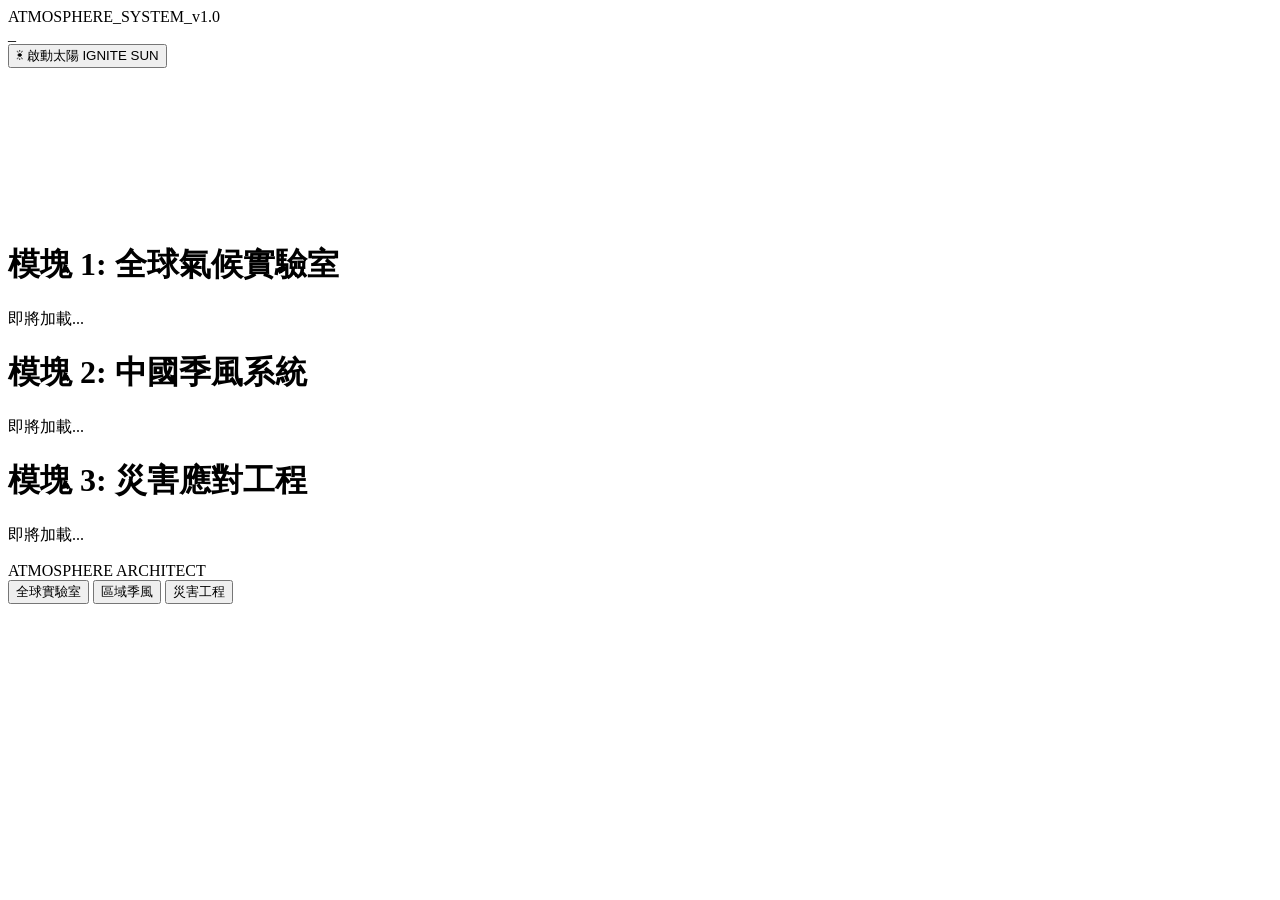
==== index.html @ af03f168 "Add files via upload" ====
<!DOCTYPE html>
<html lang="zh-CN">
<head>
    <meta charset="UTF-8">
    <meta name="viewport" content="width=device-width, initial-scale=1.0">
    <title>Atmosphere Architect | 大氣架構師</title>
    <link rel="stylesheet" href="css/style.css">
    <link rel="stylesheet" href="css/onboarding.css">
</head>
<body>
    <!-- 模塊 0: 引導教程 -->
    <div id="onboarding-screen" class="screen active">
        <div class="onboarding-container">
            <div class="terminal-window">
                <div class="terminal-header">
                    <span class="dot red"></span>
                    <span class="dot yellow"></span>
                    <span class="dot green"></span>
                    <span class="terminal-title">ATMOSPHERE_SYSTEM_v1.0</span>
                </div>
                <div class="terminal-body">
                    <div id="typewriter-text" class="typewriter"></div>
                    <span id="cursor" class="cursor">_</span>
                </div>
            </div>
            
            <button id="ignite-btn" class="ignite-button hidden">
                <span class="btn-icon">☀</span>
                <span class="btn-text">啟動太陽 IGNITE SUN</span>
                <span class="btn-glow"></span>
            </button>
        </div>
        
        <!-- 背景粒子效果 -->
        <canvas id="particle-bg"></canvas>
    </div>

    <!-- 模塊 1: 全球氣候實驗室 (待實現) -->
    <div id="global-lab-screen" class="screen">
        <div class="module-placeholder">
            <h1>模塊 1: 全球氣候實驗室</h1>
            <p>即將加載...</p>
        </div>
    </div>

    <!-- 模塊 2: 中國季風系統 (待實現) -->
    <div id="regional-screen" class="screen">
        <div class="module-placeholder">
            <h1>模塊 2: 中國季風系統</h1>
            <p>即將加載...</p>
        </div>
    </div>

    <!-- 模塊 3: 災害應對工程 (待實現) -->
    <div id="disaster-screen" class="screen">
        <div class="module-placeholder">
            <h1>模塊 3: 災害應對工程</h1>
            <p>即將加載...</p>
        </div>
    </div>

    <!-- 導航欄 (啟動後顯示) -->
    <nav id="main-nav" class="hidden">
        <div class="nav-brand">ATMOSPHERE ARCHITECT</div>
        <div class="nav-links">
            <button class="nav-btn active" data-target="global-lab-screen">全球實驗室</button>
            <button class="nav-btn" data-target="regional-screen">區域季風</button>
            <button class="nav-btn" data-target="disaster-screen">災害工程</button>
        </div>
    </nav>

    <script src="js/state.js"></script>
    <script src="js/onboarding.js"></script>
    <script src="js/main.js"></script>
</body>
</html>
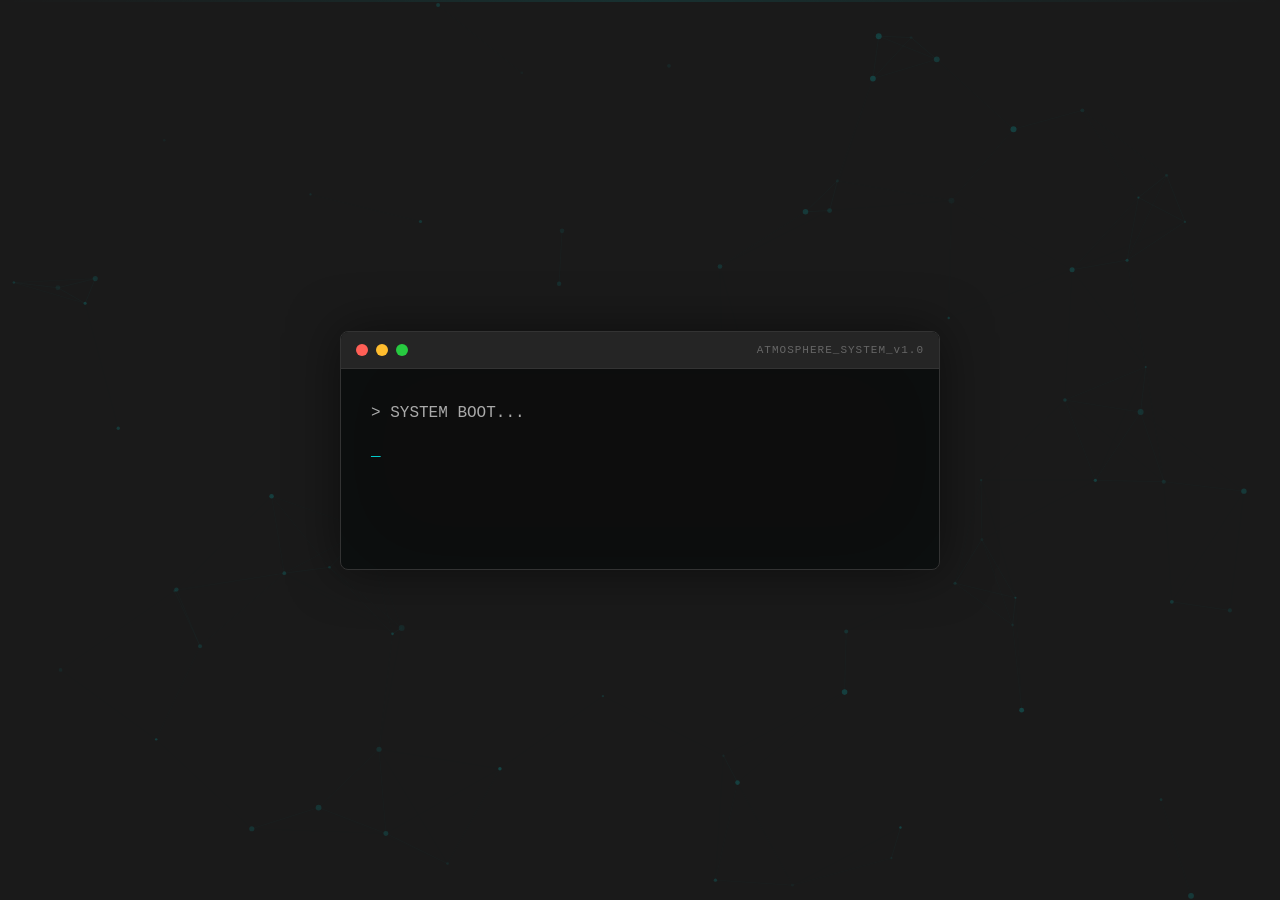
==== commit 5e9097d1: "Update index.html" ====
--- a/index.html
+++ b/index.html
@@ -4,8 +4,8 @@
     <meta charset="UTF-8">
     <meta name="viewport" content="width=device-width, initial-scale=1.0">
     <title>Atmosphere Architect | 大氣架構師</title>
-    <link rel="stylesheet" href="css/style.css">
-    <link rel="stylesheet" href="css/onboarding.css">
+    <link rel="stylesheet" href="Weather/css/style.css">
+    <link rel="stylesheet" href="Weather/css/onboarding.css">
 </head>
 <body>
     <!-- 模塊 0: 引導教程 -->
@@ -69,8 +69,9 @@
         </div>
     </nav>
 
-    <script src="js/state.js"></script>
-    <script src="js/onboarding.js"></script>
-    <script src="js/main.js"></script>
+    <script src="Weather/js/state.js"></script>
+    <script src="Weather/js/onboarding.js"></script>
+    <script src="Weather/js/main.js"></script>
 </body>
 </html>
+
--- a/Weather/css/style.css
+++ b/Weather/css/style.css
@@ -0,0 +1,321 @@
+/* ========================================
+   全局樣式 - Atmosphere Architect
+   ======================================== */
+
+/* CSS 變量 - 主題色 */
+:root {
+    --bg-primary: #1a1a1a;
+    --bg-secondary: #0d0d0d;
+    --bg-tertiary: #252525;
+    
+    --cyan: #00ffff;
+    --cyan-dim: #00999980;
+    --orange: #ff6b35;
+    --orange-dim: #ff6b3580;
+    --yellow: #ffcc00;
+    --yellow-dim: #ffcc0080;
+    --red: #ff3333;
+    --green: #33ff88;
+    
+    --text-primary: #ffffff;
+    --text-secondary: #aaaaaa;
+    --text-dim: #666666;
+    
+    --border-color: #333333;
+    --glow-cyan: 0 0 20px rgba(0, 255, 255, 0.5);
+    --glow-orange: 0 0 20px rgba(255, 107, 53, 0.5);
+    --glow-yellow: 0 0 20px rgba(255, 204, 0, 0.5);
+    
+    --font-mono: 'Courier New', 'Consolas', monospace;
+    --font-sans: 'Segoe UI', 'Arial', sans-serif;
+}
+
+/* Reset */
+* {
+    margin: 0;
+    padding: 0;
+    box-sizing: border-box;
+}
+
+html, body {
+    width: 100%;
+    height: 100%;
+    overflow: hidden;
+    background-color: var(--bg-primary);
+    color: var(--text-primary);
+    font-family: var(--font-sans);
+}
+
+/* 畫面容器 */
+.screen {
+    position: absolute;
+    top: 0;
+    left: 0;
+    width: 100%;
+    height: 100%;
+    display: none;
+    opacity: 0;
+    transition: opacity 0.8s ease;
+}
+
+.screen.active {
+    display: flex;
+    opacity: 1;
+}
+
+/* ========================================
+   導航欄
+   ======================================== */
+#main-nav {
+    position: fixed;
+    top: 0;
+    left: 0;
+    width: 100%;
+    height: 60px;
+    background: linear-gradient(180deg, var(--bg-secondary) 0%, transparent 100%);
+    display: flex;
+    justify-content: space-between;
+    align-items: center;
+    padding: 0 30px;
+    z-index: 1000;
+    border-bottom: 1px solid var(--border-color);
+}
+
+#main-nav.hidden {
+    display: none;
+}
+
+.nav-brand {
+    font-family: var(--font-mono);
+    font-size: 18px;
+    font-weight: bold;
+    color: var(--cyan);
+    letter-spacing: 2px;
+    text-shadow: var(--glow-cyan);
+}
+
+.nav-links {
+    display: flex;
+    gap: 10px;
+}
+
+.nav-btn {
+    background: transparent;
+    border: 1px solid var(--border-color);
+    color: var(--text-secondary);
+    padding: 8px 20px;
+    font-family: var(--font-mono);
+    font-size: 12px;
+    cursor: pointer;
+    transition: all 0.3s ease;
+    text-transform: uppercase;
+    letter-spacing: 1px;
+}
+
+.nav-btn:hover {
+    border-color: var(--cyan);
+    color: var(--cyan);
+}
+
+.nav-btn.active {
+    border-color: var(--cyan);
+    color: var(--cyan);
+    background: rgba(0, 255, 255, 0.1);
+    box-shadow: var(--glow-cyan);
+}
+
+/* ========================================
+   通用組件
+   ======================================== */
+
+/* 工業風滑桿 */
+.slider-container {
+    display: flex;
+    flex-direction: column;
+    gap: 8px;
+    padding: 15px;
+    background: var(--bg-secondary);
+    border: 1px solid var(--border-color);
+    border-radius: 4px;
+}
+
+.slider-label {
+    display: flex;
+    justify-content: space-between;
+    align-items: center;
+    font-family: var(--font-mono);
+    font-size: 12px;
+    color: var(--text-secondary);
+    text-transform: uppercase;
+}
+
+.slider-value {
+    color: var(--cyan);
+    font-weight: bold;
+    min-width: 60px;
+    text-align: right;
+}
+
+input[type="range"] {
+    -webkit-appearance: none;
+    width: 100%;
+    height: 6px;
+    background: var(--bg-tertiary);
+    border-radius: 3px;
+    outline: none;
+    cursor: pointer;
+}
+
+input[type="range"]::-webkit-slider-thumb {
+    -webkit-appearance: none;
+    width: 18px;
+    height: 18px;
+    background: var(--cyan);
+    border-radius: 50%;
+    cursor: pointer;
+    box-shadow: var(--glow-cyan);
+    transition: transform 0.2s ease;
+}
+
+input[type="range"]::-webkit-slider-thumb:hover {
+    transform: scale(1.2);
+}
+
+/* 開關按鈕 */
+.toggle-container {
+    display: flex;
+    align-items: center;
+    gap: 15px;
+    padding: 15px;
+    background: var(--bg-secondary);
+    border: 1px solid var(--border-color);
+    border-radius: 4px;
+}
+
+.toggle-label {
+    font-family: var(--font-mono);
+    font-size: 12px;
+    color: var(--text-secondary);
+    text-transform: uppercase;
+}
+
+.toggle-switch {
+    position: relative;
+    width: 50px;
+    height: 26px;
+    background: var(--bg-tertiary);
+    border-radius: 13px;
+    cursor: pointer;
+    transition: background 0.3s ease;
+}
+
+.toggle-switch.active {
+    background: var(--cyan-dim);
+}
+
+.toggle-switch::after {
+    content: '';
+    position: absolute;
+    top: 3px;
+    left: 3px;
+    width: 20px;
+    height: 20px;
+    background: var(--text-secondary);
+    border-radius: 50%;
+    transition: all 0.3s ease;
+}
+
+.toggle-switch.active::after {
+    left: 27px;
+    background: var(--cyan);
+    box-shadow: var(--glow-cyan);
+}
+
+/* 數據監控窗 */
+.data-panel {
+    background: var(--bg-secondary);
+    border: 1px solid var(--border-color);
+    border-radius: 4px;
+    padding: 20px;
+}
+
+.data-panel-header {
+    font-family: var(--font-mono);
+    font-size: 14px;
+    color: var(--cyan);
+    text-transform: uppercase;
+    letter-spacing: 2px;
+    margin-bottom: 15px;
+    padding-bottom: 10px;
+    border-bottom: 1px solid var(--border-color);
+}
+
+.data-row {
+    display: flex;
+    justify-content: space-between;
+    align-items: center;
+    padding: 8px 0;
+    font-family: var(--font-mono);
+    font-size: 13px;
+}
+
+.data-label {
+    color: var(--text-secondary);
+}
+
+.data-value {
+    color: var(--cyan);
+    font-weight: bold;
+}
+
+.data-value.warning {
+    color: var(--yellow);
+}
+
+.data-value.danger {
+    color: var(--red);
+}
+
+.data-value.success {
+    color: var(--green);
+}
+
+/* 佔位符 */
+.module-placeholder {
+    display: flex;
+    flex-direction: column;
+    align-items: center;
+    justify-content: center;
+    width: 100%;
+    height: 100%;
+    color: var(--text-dim);
+}
+
+.module-placeholder h1 {
+    font-family: var(--font-mono);
+    font-size: 24px;
+    margin-bottom: 10px;
+}
+
+/* ========================================
+   動畫
+   ======================================== */
+@keyframes pulse {
+    0%, 100% { opacity: 1; }
+    50% { opacity: 0.5; }
+}
+
+@keyframes glow {
+    0%, 100% { box-shadow: 0 0 20px rgba(0, 255, 255, 0.3); }
+    50% { box-shadow: 0 0 40px rgba(0, 255, 255, 0.6); }
+}
+
+@keyframes float {
+    0%, 100% { transform: translateY(0); }
+    50% { transform: translateY(-10px); }
+}
+
+@keyframes scan-line {
+    0% { top: -100%; }
+    100% { top: 100%; }
+}
--- a/Weather/css/onboarding.css
+++ b/Weather/css/onboarding.css
@@ -0,0 +1,279 @@
+/* ========================================
+   模塊 0: 引導教程樣式
+   ======================================== */
+
+#onboarding-screen {
+    background: var(--bg-primary);
+    justify-content: center;
+    align-items: center;
+    flex-direction: column;
+    position: relative;
+    overflow: hidden;
+}
+
+/* 背景粒子畫布 */
+#particle-bg {
+    position: absolute;
+    top: 0;
+    left: 0;
+    width: 100%;
+    height: 100%;
+    z-index: 0;
+    opacity: 0.3;
+}
+
+/* 主容器 */
+.onboarding-container {
+    display: flex;
+    flex-direction: column;
+    align-items: center;
+    gap: 40px;
+    z-index: 10;
+}
+
+/* 終端機窗口 */
+.terminal-window {
+    width: 600px;
+    max-width: 90vw;
+    background: var(--bg-secondary);
+    border: 1px solid var(--border-color);
+    border-radius: 8px;
+    overflow: hidden;
+    box-shadow: 
+        0 0 50px rgba(0, 0, 0, 0.5),
+        inset 0 0 100px rgba(0, 255, 255, 0.02);
+}
+
+.terminal-header {
+    display: flex;
+    align-items: center;
+    gap: 8px;
+    padding: 12px 15px;
+    background: var(--bg-tertiary);
+    border-bottom: 1px solid var(--border-color);
+}
+
+.terminal-header .dot {
+    width: 12px;
+    height: 12px;
+    border-radius: 50%;
+}
+
+.terminal-header .dot.red { background: #ff5f56; }
+.terminal-header .dot.yellow { background: #ffbd2e; }
+.terminal-header .dot.green { background: #27ca40; }
+
+.terminal-title {
+    margin-left: auto;
+    font-family: var(--font-mono);
+    font-size: 11px;
+    color: var(--text-dim);
+    letter-spacing: 1px;
+}
+
+.terminal-body {
+    padding: 30px;
+    min-height: 200px;
+    font-family: var(--font-mono);
+    font-size: 16px;
+    line-height: 1.8;
+    color: var(--cyan);
+}
+
+/* 打字機效果 */
+.typewriter {
+    display: inline;
+}
+
+.typewriter .line {
+    display: block;
+    margin-bottom: 10px;
+}
+
+.typewriter .line.complete {
+    color: var(--text-secondary);
+}
+
+.typewriter .line.current {
+    color: var(--cyan);
+}
+
+.typewriter .highlight {
+    color: var(--orange);
+    font-weight: bold;
+}
+
+.typewriter .warning {
+    color: var(--yellow);
+}
+
+.typewriter .success {
+    color: var(--green);
+}
+
+/* 閃爍光標 */
+.cursor {
+    display: inline-block;
+    color: var(--cyan);
+    animation: blink 1s infinite;
+}
+
+@keyframes blink {
+    0%, 50% { opacity: 1; }
+    51%, 100% { opacity: 0; }
+}
+
+/* 啟動按鈕 */
+.ignite-button {
+    position: relative;
+    display: flex;
+    align-items: center;
+    justify-content: center;
+    gap: 15px;
+    padding: 20px 50px;
+    background: transparent;
+    border: 2px solid var(--orange);
+    border-radius: 4px;
+    color: var(--orange);
+    font-family: var(--font-mono);
+    font-size: 18px;
+    font-weight: bold;
+    letter-spacing: 3px;
+    text-transform: uppercase;
+    cursor: pointer;
+    overflow: hidden;
+    transition: all 0.3s ease;
+    opacity: 0;
+    transform: translateY(20px);
+}
+
+.ignite-button.visible {
+    opacity: 1;
+    transform: translateY(0);
+    animation: pulse-border 2s infinite;
+}
+
+.ignite-button.hidden {
+    display: none;
+}
+
+.ignite-button:hover {
+    background: rgba(255, 107, 53, 0.1);
+    box-shadow: var(--glow-orange);
+    transform: scale(1.05);
+}
+
+.ignite-button:active {
+    transform: scale(0.98);
+}
+
+.btn-icon {
+    font-size: 28px;
+    animation: pulse 2s infinite;
+}
+
+.btn-glow {
+    position: absolute;
+    top: 0;
+    left: -100%;
+    width: 100%;
+    height: 100%;
+    background: linear-gradient(
+        90deg,
+        transparent,
+        rgba(255, 107, 53, 0.3),
+        transparent
+    );
+    animation: sweep 3s infinite;
+}
+
+@keyframes pulse-border {
+    0%, 100% { 
+        border-color: var(--orange);
+        box-shadow: 0 0 10px rgba(255, 107, 53, 0.3);
+    }
+    50% { 
+        border-color: var(--yellow);
+        box-shadow: 0 0 30px rgba(255, 204, 0, 0.5);
+    }
+}
+
+@keyframes sweep {
+    0% { left: -100%; }
+    100% { left: 100%; }
+}
+
+/* 啟動動畫 */
+.ignite-animation {
+    position: fixed;
+    top: 0;
+    left: 0;
+    width: 100%;
+    height: 100%;
+    background: var(--bg-primary);
+    z-index: 9999;
+    display: flex;
+    justify-content: center;
+    align-items: center;
+    pointer-events: none;
+}
+
+.sun-burst {
+    width: 10px;
+    height: 10px;
+    background: var(--orange);
+    border-radius: 50%;
+    animation: sun-expand 2s ease-out forwards;
+}
+
+@keyframes sun-expand {
+    0% {
+        width: 10px;
+        height: 10px;
+        opacity: 1;
+        box-shadow: 0 0 50px var(--orange);
+    }
+    50% {
+        width: 100px;
+        height: 100px;
+        opacity: 1;
+        box-shadow: 0 0 200px var(--yellow);
+    }
+    100% {
+        width: 3000px;
+        height: 3000px;
+        opacity: 0;
+        box-shadow: 0 0 500px var(--yellow);
+    }
+}
+
+/* 掃描線效果 */
+.terminal-body::before {
+    content: '';
+    position: absolute;
+    top: 0;
+    left: 0;
+    width: 100%;
+    height: 2px;
+    background: linear-gradient(90deg, transparent, var(--cyan), transparent);
+    opacity: 0.1;
+    animation: scan-line 4s linear infinite;
+}
+
+/* 進度條 */
+.progress-bar {
+    width: 100%;
+    height: 4px;
+    background: var(--bg-tertiary);
+    border-radius: 2px;
+    margin-top: 20px;
+    overflow: hidden;
+}
+
+.progress-fill {
+    height: 100%;
+    background: linear-gradient(90deg, var(--cyan), var(--green));
+    width: 0%;
+    transition: width 0.3s ease;
+    box-shadow: 0 0 10px var(--cyan);
+}
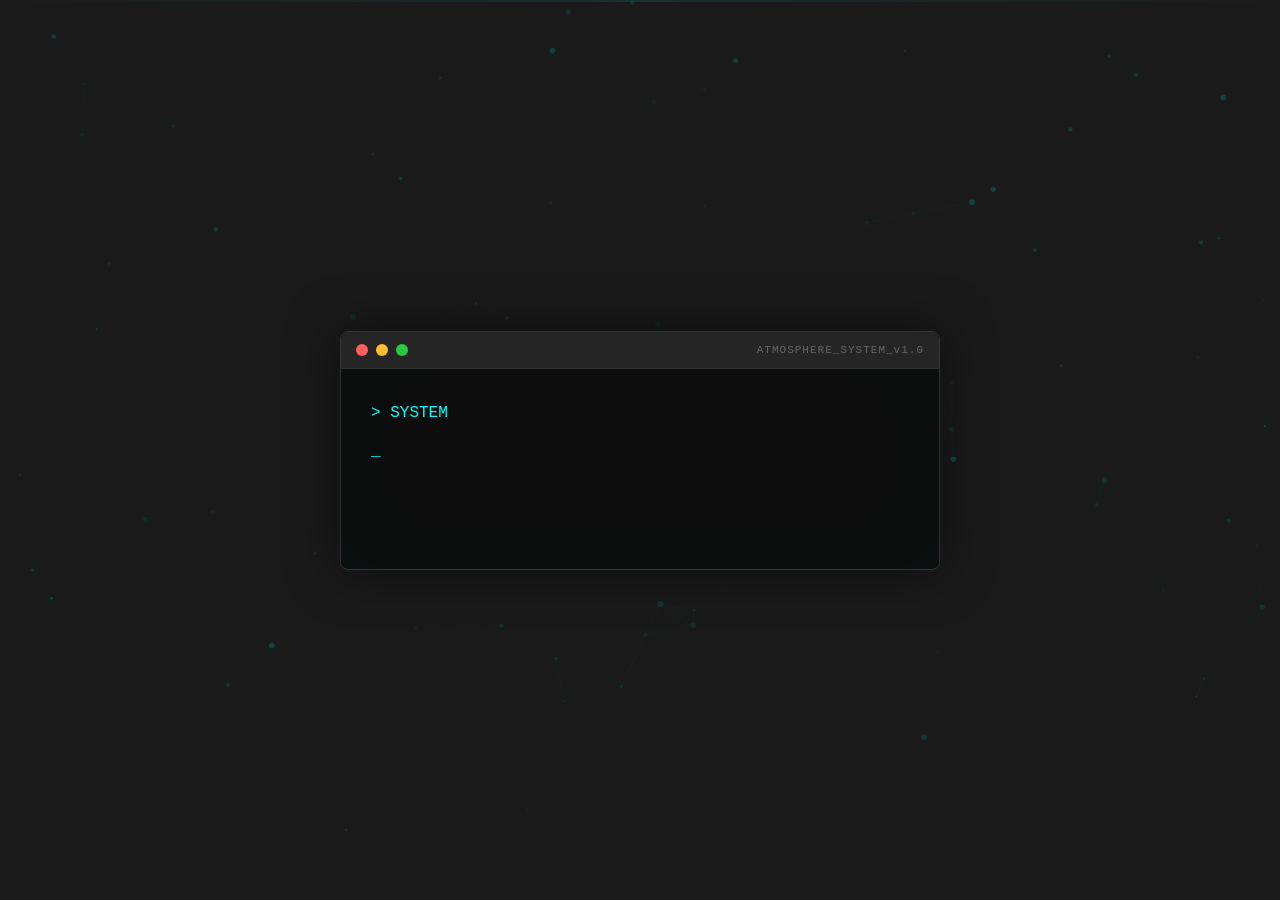
==== commit 9b06ea62: "Move all files from Weather/ to root and update paths Co-authored-by: gyxcc <135604027+gyxcc@users.n" ====
--- a/index.html
+++ b/index.html
@@ -4,8 +4,11 @@
     <meta charset="UTF-8">
     <meta name="viewport" content="width=device-width, initial-scale=1.0">
     <title>Atmosphere Architect | 大氣架構師</title>
-    <link rel="stylesheet" href="Weather/css/style.css">
-    <link rel="stylesheet" href="Weather/css/onboarding.css">
+    <link rel="stylesheet" href="css/style.css">
+    <link rel="stylesheet" href="css/onboarding.css">
+    <link rel="stylesheet" href="css/global-lab.css">
+    <link rel="stylesheet" href="css/regional.css">
+    <link rel="stylesheet" href="css/disaster.css">
 </head>
 <body>
     <!-- 模塊 0: 引導教程 -->
@@ -35,27 +38,485 @@
         <canvas id="particle-bg"></canvas>
     </div>
 
-    <!-- 模塊 1: 全球氣候實驗室 (待實現) -->
+    <!-- 模塊 1: 全球氣候實驗室 -->
     <div id="global-lab-screen" class="screen">
-        <div class="module-placeholder">
-            <h1>模塊 1: 全球氣候實驗室</h1>
-            <p>即將加載...</p>
+        <!-- 左側: 地球可視化 -->
+        <div class="globe-container">
+            <canvas id="globe-canvas"></canvas>
+            
+            <!-- 圖例 -->
+            <div class="globe-legend">
+                <div class="legend-title">圖例 Legend</div>
+                <div class="legend-item">
+                    <span class="legend-color equator"></span>
+                    <span>赤道 Equator</span>
+                </div>
+                <div class="legend-item">
+                    <span class="legend-color tropic"></span>
+                    <span>回歸線 Tropics</span>
+                </div>
+                <div class="legend-item">
+                    <span class="legend-color arctic"></span>
+                    <span>極圈 Polar Circles</span>
+                </div>
+                <div class="legend-item">
+                    <span class="legend-color wind-warm"></span>
+                    <span>暖氣流 Warm Air</span>
+                </div>
+                <div class="legend-item">
+                    <span class="legend-color wind-cold"></span>
+                    <span>冷氣流 Cold Air</span>
+                </div>
+            </div>
+        </div>
+        
+        <!-- 右側: 控制面板 -->
+        <div class="control-panel">
+            <div class="panel-header">全球氣候控制台</div>
+            
+            <!-- 能量輸入控制 -->
+            <div class="panel-section">
+                <div class="section-title">能量輸入 Energy Input</div>
+                
+                <div class="slider-container solar">
+                    <div class="slider-label">
+                        <span>☀ 太陽輻射強度</span>
+                        <span class="slider-value" id="solar-value">100%</span>
+                    </div>
+                    <input type="range" id="solar-radiation" min="0" max="150" value="100" step="5">
+                </div>
+                
+                <div class="slider-container rotation">
+                    <div class="slider-label">
+                        <span>🌐 地球自轉速度</span>
+                        <span class="slider-value" id="rotation-value">50</span>
+                    </div>
+                    <input type="range" id="rotation-speed" min="0" max="100" value="50" step="5">
+                </div>
+            </div>
+            
+            <!-- 實時數據 -->
+            <div class="panel-section">
+                <div class="section-title">實時監測 Real-time Data</div>
+                
+                <div class="data-card">
+                    <div class="data-card-header">
+                        <span class="data-card-title">全球平均氣溫</span>
+                    </div>
+                    <div>
+                        <span class="data-card-value" id="global-temp-value">15.0</span>
+                        <span class="data-card-unit">°C</span>
+                    </div>
+                    <div class="data-card-bar">
+                        <div class="data-card-bar-fill heat" id="temp-bar-fill" style="width: 50%"></div>
+                    </div>
+                </div>
+                
+                <div class="data-card">
+                    <div class="data-card-header">
+                        <span class="data-card-title">大氣環流穩定度</span>
+                    </div>
+                    <div>
+                        <span class="data-card-value" id="stability-value">50</span>
+                        <span class="data-card-unit">%</span>
+                    </div>
+                    <div class="data-card-bar">
+                        <div class="data-card-bar-fill" id="stability-bar-fill" style="width: 50%"></div>
+                    </div>
+                </div>
+            </div>
+            
+            <!-- 氣壓分佈 -->
+            <div class="panel-section">
+                <div class="section-title">氣壓分佈 Pressure Zones</div>
+                <div class="pressure-indicators">
+                    <div class="pressure-zone">
+                        <div class="pressure-zone-label">極地</div>
+                        <div class="pressure-zone-value high" id="polar-pressure">高</div>
+                        <div class="pressure-arrow down">↓</div>
+                    </div>
+                    <div class="pressure-zone">
+                        <div class="pressure-zone-label">赤道</div>
+                        <div class="pressure-zone-value low" id="equator-pressure">低</div>
+                        <div class="pressure-arrow up">↑</div>
+                    </div>
+                </div>
+            </div>
+            
+            <!-- 環流狀態 -->
+            <div class="panel-section">
+                <div class="section-title">三圈環流狀態</div>
+                <div class="circulation-display">
+                    <div class="circulation-cell" id="hadley-cell">
+                        <span class="circulation-cell-name">哈德里環流 (0°-30°)</span>
+                        <span class="circulation-cell-status off">INACTIVE</span>
+                    </div>
+                    <div class="circulation-cell" id="ferrel-cell">
+                        <span class="circulation-cell-name">費雷爾環流 (30°-60°)</span>
+                        <span class="circulation-cell-status off">INACTIVE</span>
+                    </div>
+                    <div class="circulation-cell" id="polar-cell">
+                        <span class="circulation-cell-name">極地環流 (60°-90°)</span>
+                        <span class="circulation-cell-status off">INACTIVE</span>
+                    </div>
+                </div>
+            </div>
+            
+            <!-- 科學說明 -->
+            <div class="info-panel">
+                <div class="info-panel-title">科學原理</div>
+                <div class="info-panel-text">
+                    <strong>太陽輻射</strong>加熱赤道，形成<strong>低氣壓</strong>（空氣上升）；
+                    極地冷卻形成<strong>高氣壓</strong>（空氣下沉）。
+                    氣壓差驅動風從高壓吹向低壓。
+                    <br><br>
+                    <strong>地球自轉</strong>產生科氏力，使風向發生偏轉，
+                    形成東北信風、西風帶等穩定環流。
+                </div>
+            </div>
         </div>
     </div>
 
-    <!-- 模塊 2: 中國季風系統 (待實現) -->
+    <!-- 模塊 2: 中國季風系統 -->
     <div id="regional-screen" class="screen">
-        <div class="module-placeholder">
-            <h1>模塊 2: 中國季風系統</h1>
-            <p>即將加載...</p>
+        <!-- 左側: 地圖可視化 -->
+        <div class="map-container">
+            <canvas id="regional-canvas"></canvas>
+            
+            <!-- 月份顯示 -->
+            <div class="month-display">
+                <div class="month-label">當前月份</div>
+                <div class="month-value" id="month-value">1月</div>
+                <div class="season-tag winter" id="season-tag">冬季 Winter</div>
+            </div>
+            
+            <!-- 風向指示器 -->
+            <div class="wind-direction-display">
+                <div class="wind-indicator-title">風向</div>
+                <div class="wind-compass">
+                    <div class="compass-labels">
+                        <span class="n">N</span>
+                        <span class="s">S</span>
+                        <span class="e">E</span>
+                        <span class="w">W</span>
+                    </div>
+                    <div class="wind-arrow nw dry" id="wind-arrow"></div>
+                </div>
+                <div class="wind-type monsoon-winter" id="wind-type">西北季風 (乾燥)</div>
+            </div>
+            
+            <!-- 懸浮提示 -->
+            <div class="hover-tooltip" id="map-tooltip"></div>
+            
+            <!-- 地圖圖例 -->
+            <div class="map-legend">
+                <div class="map-legend-title">圖例 Legend</div>
+                <div class="map-legend-item">
+                    <span class="legend-box ocean"></span>
+                    <span>太平洋 Pacific Ocean</span>
+                </div>
+                <div class="map-legend-item">
+                    <span class="legend-box land"></span>
+                    <span>歐亞大陸 Eurasia</span>
+                </div>
+                <div class="map-legend-item">
+                    <span class="legend-box plateau"></span>
+                    <span>青藏高原 Tibetan Plateau</span>
+                </div>
+            </div>
+        </div>
+        
+        <!-- 右側: 控制面板 -->
+        <div class="regional-control-panel">
+            <div class="panel-header">區域季風控制台</div>
+            
+            <!-- 月份選擇 -->
+            <div class="panel-section">
+                <div class="section-title">時間控制 Time Control</div>
+                <div class="month-slider-container">
+                    <div class="slider-label">
+                        <span>📅 選擇月份</span>
+                        <span class="slider-value" id="month-slider-value">1月</span>
+                    </div>
+                    <input type="range" id="month-slider" min="1" max="12" value="1" step="1">
+                    <div class="month-slider-track">
+                        <span class="month-tick active">1</span>
+                        <span class="month-tick">2</span>
+                        <span class="month-tick">3</span>
+                        <span class="month-tick">4</span>
+                        <span class="month-tick">5</span>
+                        <span class="month-tick">6</span>
+                        <span class="month-tick">7</span>
+                        <span class="month-tick">8</span>
+                        <span class="month-tick">9</span>
+                        <span class="month-tick">10</span>
+                        <span class="month-tick">11</span>
+                        <span class="month-tick">12</span>
+                    </div>
+                </div>
+            </div>
+            
+            <!-- 溫度對比 -->
+            <div class="panel-section">
+                <div class="section-title">溫度對比 Temperature</div>
+                <div class="temp-comparison">
+                    <div class="temp-card land">
+                        <div class="temp-card-label">🏔 陸地</div>
+                        <div>
+                            <span class="temp-card-value cold" id="land-temp-value">-10.0</span>
+                            <span class="temp-card-unit">°C</span>
+                        </div>
+                    </div>
+                    <div class="temp-card sea">
+                        <div class="temp-card-label">🌊 海洋</div>
+                        <div>
+                            <span class="temp-card-value cool" id="sea-temp-value">15.0</span>
+                            <span class="temp-card-unit">°C</span>
+                        </div>
+                    </div>
+                </div>
+            </div>
+            
+            <!-- 氣壓對比 -->
+            <div class="panel-section">
+                <div class="section-title">氣壓分佈 Pressure</div>
+                <div class="pressure-comparison">
+                    <div class="pressure-indicator">
+                        <div class="pressure-indicator-label">陸地</div>
+                        <div class="pressure-indicator-value high" id="land-pressure">高壓</div>
+                    </div>
+                    <div class="pressure-arrow-flow" id="pressure-arrow">→</div>
+                    <div class="pressure-indicator">
+                        <div class="pressure-indicator-label">海洋</div>
+                        <div class="pressure-indicator-value low" id="sea-pressure">低壓</div>
+                    </div>
+                </div>
+            </div>
+            
+            <!-- 青藏高原開關 -->
+            <div class="panel-section">
+                <div class="section-title">地形因素 Terrain</div>
+                <div class="plateau-toggle-container">
+                    <div class="plateau-toggle-header">
+                        <span class="plateau-toggle-label">🏔 青藏高原</span>
+                        <div class="toggle-switch active" id="plateau-toggle"></div>
+                    </div>
+                    <div class="plateau-effect active" id="plateau-effect">
+                        青藏高原阻擋西南季風，使其抬升並在迎風坡產生降水。長江流域雨量增加。
+                    </div>
+                </div>
+            </div>
+            
+            <!-- 濕度顯示 -->
+            <div class="panel-section">
+                <div class="section-title">空氣濕度 Humidity</div>
+                <div class="humidity-display">
+                    <div class="slider-label">
+                        <span>💧 相對濕度</span>
+                        <span class="slider-value" id="humidity-value">30%</span>
+                    </div>
+                    <div class="humidity-bar">
+                        <div class="humidity-fill" id="humidity-fill" style="width: 30%"></div>
+                    </div>
+                    <div class="humidity-labels">
+                        <span>乾燥</span>
+                        <span>濕潤</span>
+                    </div>
+                </div>
+            </div>
+            
+            <!-- 科學說明 -->
+            <div class="info-panel">
+                <div class="info-panel-title">季風原理</div>
+                <div class="info-panel-text">
+                    <strong>海陸熱力差異</strong>：陸地比熱容小，升溫快降溫也快；海洋比熱容大，溫度穩定。
+                    <br><br>
+                    <strong>冬季</strong>：陸地冷→高壓，風從陸地吹向海洋（西北風，乾燥）
+                    <br>
+                    <strong>夏季</strong>：陸地熱→低壓，風從海洋吹向陸地（東南風，濕潤）
+                </div>
+            </div>
         </div>
     </div>
 
-    <!-- 模塊 3: 災害應對工程 (待實現) -->
+    <!-- 模塊 3: 災害應對工程 -->
     <div id="disaster-screen" class="screen">
-        <div class="module-placeholder">
-            <h1>模塊 3: 災害應對工程</h1>
-            <p>即將加載...</p>
+        <!-- 左側: 地圖和工具 -->
+        <div class="disaster-map-container">
+            <!-- 警報橫幅 -->
+            <div class="alert-banner" id="alert-banner">
+                <span class="alert-icon">⚠️</span>
+                <div class="alert-text">
+                    <div class="alert-title">乾旱預警</div>
+                    <div class="alert-desc">土壤濕度嚴重不足，農作物面臨枯死風險</div>
+                </div>
+                <div class="alert-value" id="alert-moisture-value">20%</div>
+            </div>
+            
+            <!-- 地圖 Canvas -->
+            <canvas id="disaster-canvas"></canvas>
+            
+            <!-- 工具箱 -->
+            <div class="toolbox">
+                <div class="tool-item" draggable="true" data-tool="water-transfer">
+                    <span class="tool-icon">🚰</span>
+                    <span class="tool-name">南水北調</span>
+                    <span class="tool-cost">$40M</span>
+                </div>
+                <div class="tool-item" draggable="true" data-tool="groundwater">
+                    <span class="tool-icon">🕳️</span>
+                    <span class="tool-name">地下水井</span>
+                    <span class="tool-cost">$10M</span>
+                </div>
+                <div class="tool-item" draggable="true" data-tool="cloud-seeding">
+                    <span class="tool-icon">🚀</span>
+                    <span class="tool-name">人工增雨</span>
+                    <span class="tool-cost">$5M</span>
+                </div>
+                <div class="tool-item" draggable="true" data-tool="drought-crops">
+                    <span class="tool-icon">🌾</span>
+                    <span class="tool-name">抗旱作物</span>
+                    <span class="tool-cost">$20M</span>
+                </div>
+                <div class="tool-item" draggable="true" data-tool="drip-irrigation">
+                    <span class="tool-icon">💧</span>
+                    <span class="tool-name">節水灌溉</span>
+                    <span class="tool-cost">$25M</span>
+                </div>
+                <div class="tool-item" draggable="true" data-tool="reforestation">
+                    <span class="tool-icon">🌲</span>
+                    <span class="tool-name">退耕還林</span>
+                    <span class="tool-cost">$30M</span>
+                </div>
+                <div class="tool-item" draggable="true" data-tool="reservoir">
+                    <span class="tool-icon">🌊</span>
+                    <span class="tool-name">水庫蓄水</span>
+                    <span class="tool-cost">$50M</span>
+                </div>
+                <div class="tool-item" draggable="true" data-tool="crop-rotation">
+                    <span class="tool-icon">🌱</span>
+                    <span class="tool-name">輪作休耕</span>
+                    <span class="tool-cost">$15M</span>
+                </div>
+            </div>
+            
+            <!-- 拖放提示 -->
+            <div class="drop-zone-hint">拖放工具到地圖上部署</div>
+        </div>
+        
+        <!-- 右側: 控制面板 -->
+        <div class="disaster-control-panel">
+            <div class="panel-header">災害應對控制台</div>
+            
+            <!-- 資源卡片 -->
+            <div class="resource-cards">
+                <div class="resource-card budget">
+                    <span class="resource-icon">💰</span>
+                    <div class="resource-info">
+                        <div class="resource-label">剩餘預算</div>
+                        <div>
+                            <span class="resource-value" id="budget-value">100</span>
+                            <span class="resource-unit">M$</span>
+                        </div>
+                    </div>
+                    <div class="resource-bar">
+                        <div class="resource-bar-fill budget" id="budget-bar" style="width: 100%"></div>
+                    </div>
+                </div>
+                
+                <div class="resource-card moisture">
+                    <span class="resource-icon">💧</span>
+                    <div class="resource-info">
+                        <div class="resource-label">土壤濕度</div>
+                        <div>
+                            <span class="resource-value danger" id="moisture-value">20</span>
+                            <span class="resource-unit">%</span>
+                        </div>
+                    </div>
+                    <div class="resource-bar">
+                        <div class="resource-bar-fill moisture" id="moisture-bar" style="width: 20%"></div>
+                    </div>
+                </div>
+                
+                <div class="resource-card eco">
+                    <span class="resource-icon">🌿</span>
+                    <div class="resource-info">
+                        <div class="resource-label">環境健康度</div>
+                        <div>
+                            <span class="resource-value success" id="eco-value">100</span>
+                            <span class="resource-unit">/100</span>
+                        </div>
+                    </div>
+                    <div class="resource-bar">
+                        <div class="resource-bar-fill eco" id="eco-bar" style="width: 100%"></div>
+                    </div>
+                </div>
+            </div>
+            
+            <!-- 目標面板 -->
+            <div class="objective-panel">
+                <div class="objective-title">任務目標</div>
+                <div class="objective-item">
+                    <span class="objective-check incomplete" id="obj-moisture-check"></span>
+                    <span class="objective-text" id="obj-moisture-text">土壤濕度 ≥ 60%</span>
+                </div>
+                <div class="objective-item">
+                    <span class="objective-check complete" id="obj-budget-check">✓</span>
+                    <span class="objective-text complete" id="obj-budget-text">預算不為負</span>
+                </div>
+                <div class="objective-item">
+                    <span class="objective-check complete" id="obj-eco-check">✓</span>
+                    <span class="objective-text complete" id="obj-eco-text">環境健康度 ≥ 50</span>
+                </div>
+            </div>
+            
+            <!-- 已部署工具 -->
+            <div class="deployed-list">
+                <div class="deployed-title">已部署工具</div>
+                <div id="deployed-list-items">
+                    <div class="deployed-empty">尚未部署任何工具</div>
+                </div>
+            </div>
+            
+            <!-- 科學說明 -->
+            <div class="info-panel">
+                <div class="info-panel-title">工程權衡</div>
+                <div class="info-panel-text">
+                    <strong>南水北調</strong>：成本高但穩定可靠<br>
+                    <strong>地下水井</strong>：便宜但破壞環境<br>
+                    <strong>人工增雨</strong>：需要足夠濕度才有效<br>
+                    <strong>抗旱作物</strong>：改變需求而非供給
+                </div>
+            </div>
+            
+            <!-- 提交區域 -->
+            <div class="submit-section">
+                <button class="submit-btn" id="submit-plan">提交方案 SUBMIT</button>
+                <button class="submit-btn" id="reset-plan" style="margin-top: 10px; background: var(--bg-tertiary); color: var(--text-secondary);">重置 RESET</button>
+            </div>
+        </div>
+    </div>
+    
+    <!-- 結果彈窗 -->
+    <div class="result-modal" id="result-modal">
+        <div class="result-content">
+            <div class="result-grade">S</div>
+            <div class="result-message">評級 S：完美的氣候工程師！</div>
+            <div class="result-stats">
+                <div class="result-stat">
+                    <div class="result-stat-label">濕度</div>
+                    <div class="result-stat-value" id="result-moisture">60%</div>
+                </div>
+                <div class="result-stat">
+                    <div class="result-stat-label">預算</div>
+                    <div class="result-stat-value" id="result-budget">$30M</div>
+                </div>
+                <div class="result-stat">
+                    <div class="result-stat-label">環境</div>
+                    <div class="result-stat-value" id="result-eco">85</div>
+                </div>
+            </div>
+            <button class="result-btn" onclick="hideResultModal()">繼續 CONTINUE</button>
         </div>
     </div>
 
@@ -69,9 +530,12 @@
         </div>
     </nav>
 
-    <script src="Weather/js/state.js"></script>
-    <script src="Weather/js/onboarding.js"></script>
-    <script src="Weather/js/main.js"></script>
+    <script src="js/state.js"></script>
+    <script src="js/onboarding.js"></script>
+    <script src="js/global-lab.js"></script>
+    <script src="js/regional.js"></script>
+    <script src="js/disaster.js"></script>
+    <script src="js/main.js"></script>
 </body>
 </html>
 
--- a/css/style.css
+++ b/css/style.css
@@ -0,0 +1,321 @@
+/* ========================================
+   全局樣式 - Atmosphere Architect
+   ======================================== */
+
+/* CSS 變量 - 主題色 */
+:root {
+    --bg-primary: #1a1a1a;
+    --bg-secondary: #0d0d0d;
+    --bg-tertiary: #252525;
+    
+    --cyan: #00ffff;
+    --cyan-dim: #00999980;
+    --orange: #ff6b35;
+    --orange-dim: #ff6b3580;
+    --yellow: #ffcc00;
+    --yellow-dim: #ffcc0080;
+    --red: #ff3333;
+    --green: #33ff88;
+    
+    --text-primary: #ffffff;
+    --text-secondary: #aaaaaa;
+    --text-dim: #666666;
+    
+    --border-color: #333333;
+    --glow-cyan: 0 0 20px rgba(0, 255, 255, 0.5);
+    --glow-orange: 0 0 20px rgba(255, 107, 53, 0.5);
+    --glow-yellow: 0 0 20px rgba(255, 204, 0, 0.5);
+    
+    --font-mono: 'Courier New', 'Consolas', monospace;
+    --font-sans: 'Segoe UI', 'Arial', sans-serif;
+}
+
+/* Reset */
+* {
+    margin: 0;
+    padding: 0;
+    box-sizing: border-box;
+}
+
+html, body {
+    width: 100%;
+    height: 100%;
+    overflow: hidden;
+    background-color: var(--bg-primary);
+    color: var(--text-primary);
+    font-family: var(--font-sans);
+}
+
+/* 畫面容器 */
+.screen {
+    position: absolute;
+    top: 0;
+    left: 0;
+    width: 100%;
+    height: 100%;
+    display: none;
+    opacity: 0;
+    transition: opacity 0.8s ease;
+}
+
+.screen.active {
+    display: flex;
+    opacity: 1;
+}
+
+/* ========================================
+   導航欄
+   ======================================== */
+#main-nav {
+    position: fixed;
+    top: 0;
+    left: 0;
+    width: 100%;
+    height: 60px;
+    background: linear-gradient(180deg, var(--bg-secondary) 0%, transparent 100%);
+    display: flex;
+    justify-content: space-between;
+    align-items: center;
+    padding: 0 30px;
+    z-index: 1000;
+    border-bottom: 1px solid var(--border-color);
+}
+
+#main-nav.hidden {
+    display: none;
+}
+
+.nav-brand {
+    font-family: var(--font-mono);
+    font-size: 18px;
+    font-weight: bold;
+    color: var(--cyan);
+    letter-spacing: 2px;
+    text-shadow: var(--glow-cyan);
+}
+
+.nav-links {
+    display: flex;
+    gap: 10px;
+}
+
+.nav-btn {
+    background: transparent;
+    border: 1px solid var(--border-color);
+    color: var(--text-secondary);
+    padding: 8px 20px;
+    font-family: var(--font-mono);
+    font-size: 12px;
+    cursor: pointer;
+    transition: all 0.3s ease;
+    text-transform: uppercase;
+    letter-spacing: 1px;
+}
+
+.nav-btn:hover {
+    border-color: var(--cyan);
+    color: var(--cyan);
+}
+
+.nav-btn.active {
+    border-color: var(--cyan);
+    color: var(--cyan);
+    background: rgba(0, 255, 255, 0.1);
+    box-shadow: var(--glow-cyan);
+}
+
+/* ========================================
+   通用組件
+   ======================================== */
+
+/* 工業風滑桿 */
+.slider-container {
+    display: flex;
+    flex-direction: column;
+    gap: 8px;
+    padding: 15px;
+    background: var(--bg-secondary);
+    border: 1px solid var(--border-color);
+    border-radius: 4px;
+}
+
+.slider-label {
+    display: flex;
+    justify-content: space-between;
+    align-items: center;
+    font-family: var(--font-mono);
+    font-size: 12px;
+    color: var(--text-secondary);
+    text-transform: uppercase;
+}
+
+.slider-value {
+    color: var(--cyan);
+    font-weight: bold;
+    min-width: 60px;
+    text-align: right;
+}
+
+input[type="range"] {
+    -webkit-appearance: none;
+    width: 100%;
+    height: 6px;
+    background: var(--bg-tertiary);
+    border-radius: 3px;
+    outline: none;
+    cursor: pointer;
+}
+
+input[type="range"]::-webkit-slider-thumb {
+    -webkit-appearance: none;
+    width: 18px;
+    height: 18px;
+    background: var(--cyan);
+    border-radius: 50%;
+    cursor: pointer;
+    box-shadow: var(--glow-cyan);
+    transition: transform 0.2s ease;
+}
+
+input[type="range"]::-webkit-slider-thumb:hover {
+    transform: scale(1.2);
+}
+
+/* 開關按鈕 */
+.toggle-container {
+    display: flex;
+    align-items: center;
+    gap: 15px;
+    padding: 15px;
+    background: var(--bg-secondary);
+    border: 1px solid var(--border-color);
+    border-radius: 4px;
+}
+
+.toggle-label {
+    font-family: var(--font-mono);
+    font-size: 12px;
+    color: var(--text-secondary);
+    text-transform: uppercase;
+}
+
+.toggle-switch {
+    position: relative;
+    width: 50px;
+    height: 26px;
+    background: var(--bg-tertiary);
+    border-radius: 13px;
+    cursor: pointer;
+    transition: background 0.3s ease;
+}
+
+.toggle-switch.active {
+    background: var(--cyan-dim);
+}
+
+.toggle-switch::after {
+    content: '';
+    position: absolute;
+    top: 3px;
+    left: 3px;
+    width: 20px;
+    height: 20px;
+    background: var(--text-secondary);
+    border-radius: 50%;
+    transition: all 0.3s ease;
+}
+
+.toggle-switch.active::after {
+    left: 27px;
+    background: var(--cyan);
+    box-shadow: var(--glow-cyan);
+}
+
+/* 數據監控窗 */
+.data-panel {
+    background: var(--bg-secondary);
+    border: 1px solid var(--border-color);
+    border-radius: 4px;
+    padding: 20px;
+}
+
+.data-panel-header {
+    font-family: var(--font-mono);
+    font-size: 14px;
+    color: var(--cyan);
+    text-transform: uppercase;
+    letter-spacing: 2px;
+    margin-bottom: 15px;
+    padding-bottom: 10px;
+    border-bottom: 1px solid var(--border-color);
+}
+
+.data-row {
+    display: flex;
+    justify-content: space-between;
+    align-items: center;
+    padding: 8px 0;
+    font-family: var(--font-mono);
+    font-size: 13px;
+}
+
+.data-label {
+    color: var(--text-secondary);
+}
+
+.data-value {
+    color: var(--cyan);
+    font-weight: bold;
+}
+
+.data-value.warning {
+    color: var(--yellow);
+}
+
+.data-value.danger {
+    color: var(--red);
+}
+
+.data-value.success {
+    color: var(--green);
+}
+
+/* 佔位符 */
+.module-placeholder {
+    display: flex;
+    flex-direction: column;
+    align-items: center;
+    justify-content: center;
+    width: 100%;
+    height: 100%;
+    color: var(--text-dim);
+}
+
+.module-placeholder h1 {
+    font-family: var(--font-mono);
+    font-size: 24px;
+    margin-bottom: 10px;
+}
+
+/* ========================================
+   動畫
+   ======================================== */
+@keyframes pulse {
+    0%, 100% { opacity: 1; }
+    50% { opacity: 0.5; }
+}
+
+@keyframes glow {
+    0%, 100% { box-shadow: 0 0 20px rgba(0, 255, 255, 0.3); }
+    50% { box-shadow: 0 0 40px rgba(0, 255, 255, 0.6); }
+}
+
+@keyframes float {
+    0%, 100% { transform: translateY(0); }
+    50% { transform: translateY(-10px); }
+}
+
+@keyframes scan-line {
+    0% { top: -100%; }
+    100% { top: 100%; }
+}
--- a/css/onboarding.css
+++ b/css/onboarding.css
@@ -0,0 +1,279 @@
+/* ========================================
+   模塊 0: 引導教程樣式
+   ======================================== */
+
+#onboarding-screen {
+    background: var(--bg-primary);
+    justify-content: center;
+    align-items: center;
+    flex-direction: column;
+    position: relative;
+    overflow: hidden;
+}
+
+/* 背景粒子畫布 */
+#particle-bg {
+    position: absolute;
+    top: 0;
+    left: 0;
+    width: 100%;
+    height: 100%;
+    z-index: 0;
+    opacity: 0.3;
+}
+
+/* 主容器 */
+.onboarding-container {
+    display: flex;
+    flex-direction: column;
+    align-items: center;
+    gap: 40px;
+    z-index: 10;
+}
+
+/* 終端機窗口 */
+.terminal-window {
+    width: 600px;
+    max-width: 90vw;
+    background: var(--bg-secondary);
+    border: 1px solid var(--border-color);
+    border-radius: 8px;
+    overflow: hidden;
+    box-shadow: 
+        0 0 50px rgba(0, 0, 0, 0.5),
+        inset 0 0 100px rgba(0, 255, 255, 0.02);
+}
+
+.terminal-header {
+    display: flex;
+    align-items: center;
+    gap: 8px;
+    padding: 12px 15px;
+    background: var(--bg-tertiary);
+    border-bottom: 1px solid var(--border-color);
+}
+
+.terminal-header .dot {
+    width: 12px;
+    height: 12px;
+    border-radius: 50%;
+}
+
+.terminal-header .dot.red { background: #ff5f56; }
+.terminal-header .dot.yellow { background: #ffbd2e; }
+.terminal-header .dot.green { background: #27ca40; }
+
+.terminal-title {
+    margin-left: auto;
+    font-family: var(--font-mono);
+    font-size: 11px;
+    color: var(--text-dim);
+    letter-spacing: 1px;
+}
+
+.terminal-body {
+    padding: 30px;
+    min-height: 200px;
+    font-family: var(--font-mono);
+    font-size: 16px;
+    line-height: 1.8;
+    color: var(--cyan);
+}
+
+/* 打字機效果 */
+.typewriter {
+    display: inline;
+}
+
+.typewriter .line {
+    display: block;
+    margin-bottom: 10px;
+}
+
+.typewriter .line.complete {
+    color: var(--text-secondary);
+}
+
+.typewriter .line.current {
+    color: var(--cyan);
+}
+
+.typewriter .highlight {
+    color: var(--orange);
+    font-weight: bold;
+}
+
+.typewriter .warning {
+    color: var(--yellow);
+}
+
+.typewriter .success {
+    color: var(--green);
+}
+
+/* 閃爍光標 */
+.cursor {
+    display: inline-block;
+    color: var(--cyan);
+    animation: blink 1s infinite;
+}
+
+@keyframes blink {
+    0%, 50% { opacity: 1; }
+    51%, 100% { opacity: 0; }
+}
+
+/* 啟動按鈕 */
+.ignite-button {
+    position: relative;
+    display: flex;
+    align-items: center;
+    justify-content: center;
+    gap: 15px;
+    padding: 20px 50px;
+    background: transparent;
+    border: 2px solid var(--orange);
+    border-radius: 4px;
+    color: var(--orange);
+    font-family: var(--font-mono);
+    font-size: 18px;
+    font-weight: bold;
+    letter-spacing: 3px;
+    text-transform: uppercase;
+    cursor: pointer;
+    overflow: hidden;
+    transition: all 0.3s ease;
+    opacity: 0;
+    transform: translateY(20px);
+}
+
+.ignite-button.visible {
+    opacity: 1;
+    transform: translateY(0);
+    animation: pulse-border 2s infinite;
+}
+
+.ignite-button.hidden {
+    display: none;
+}
+
+.ignite-button:hover {
+    background: rgba(255, 107, 53, 0.1);
+    box-shadow: var(--glow-orange);
+    transform: scale(1.05);
+}
+
+.ignite-button:active {
+    transform: scale(0.98);
+}
+
+.btn-icon {
+    font-size: 28px;
+    animation: pulse 2s infinite;
+}
+
+.btn-glow {
+    position: absolute;
+    top: 0;
+    left: -100%;
+    width: 100%;
+    height: 100%;
+    background: linear-gradient(
+        90deg,
+        transparent,
+        rgba(255, 107, 53, 0.3),
+        transparent
+    );
+    animation: sweep 3s infinite;
+}
+
+@keyframes pulse-border {
+    0%, 100% { 
+        border-color: var(--orange);
+        box-shadow: 0 0 10px rgba(255, 107, 53, 0.3);
+    }
+    50% { 
+        border-color: var(--yellow);
+        box-shadow: 0 0 30px rgba(255, 204, 0, 0.5);
+    }
+}
+
+@keyframes sweep {
+    0% { left: -100%; }
+    100% { left: 100%; }
+}
+
+/* 啟動動畫 */
+.ignite-animation {
+    position: fixed;
+    top: 0;
+    left: 0;
+    width: 100%;
+    height: 100%;
+    background: var(--bg-primary);
+    z-index: 9999;
+    display: flex;
+    justify-content: center;
+    align-items: center;
+    pointer-events: none;
+}
+
+.sun-burst {
+    width: 10px;
+    height: 10px;
+    background: var(--orange);
+    border-radius: 50%;
+    animation: sun-expand 2s ease-out forwards;
+}
+
+@keyframes sun-expand {
+    0% {
+        width: 10px;
+        height: 10px;
+        opacity: 1;
+        box-shadow: 0 0 50px var(--orange);
+    }
+    50% {
+        width: 100px;
+        height: 100px;
+        opacity: 1;
+        box-shadow: 0 0 200px var(--yellow);
+    }
+    100% {
+        width: 3000px;
+        height: 3000px;
+        opacity: 0;
+        box-shadow: 0 0 500px var(--yellow);
+    }
+}
+
+/* 掃描線效果 */
+.terminal-body::before {
+    content: '';
+    position: absolute;
+    top: 0;
+    left: 0;
+    width: 100%;
+    height: 2px;
+    background: linear-gradient(90deg, transparent, var(--cyan), transparent);
+    opacity: 0.1;
+    animation: scan-line 4s linear infinite;
+}
+
+/* 進度條 */
+.progress-bar {
+    width: 100%;
+    height: 4px;
+    background: var(--bg-tertiary);
+    border-radius: 2px;
+    margin-top: 20px;
+    overflow: hidden;
+}
+
+.progress-fill {
+    height: 100%;
+    background: linear-gradient(90deg, var(--cyan), var(--green));
+    width: 0%;
+    transition: width 0.3s ease;
+    box-shadow: 0 0 10px var(--cyan);
+}
--- a/css/global-lab.css
+++ b/css/global-lab.css
@@ -0,0 +1,386 @@
+/* ========================================
+   模塊 1: 全球氣候實驗室樣式
+   ======================================== */
+
+#global-lab-screen {
+    display: none;
+    flex-direction: row;
+    background: var(--bg-primary);
+    padding-top: 60px; /* 導航欄高度 */
+    height: 100vh;
+    width: 100%;
+}
+
+#global-lab-screen.active {
+    display: flex;
+}
+
+/* ========================================
+   左側: Canvas 視覺區域
+   ======================================== */
+.globe-container {
+    flex: 1;
+    display: flex;
+    flex-direction: column;
+    align-items: center;
+    justify-content: center;
+    position: relative;
+    min-height: calc(100vh - 60px);
+    padding: 20px;
+}
+
+#globe-canvas {
+    background: radial-gradient(ellipse at center, #0a0a1a 0%, #000000 100%);
+    border: 1px solid var(--border-color);
+    border-radius: 8px;
+    display: block;
+    max-width: 100%;
+    max-height: calc(100vh - 120px);
+    min-width: 500px;
+    min-height: 500px;
+}
+
+/* 圖例 */
+.globe-legend {
+    position: absolute;
+    bottom: 30px;
+    left: 30px;
+    background: rgba(0, 0, 0, 0.7);
+    border: 1px solid var(--border-color);
+    border-radius: 4px;
+    padding: 15px;
+    font-family: var(--font-mono);
+    font-size: 11px;
+}
+
+.legend-title {
+    color: var(--cyan);
+    margin-bottom: 10px;
+    text-transform: uppercase;
+    letter-spacing: 1px;
+}
+
+.legend-item {
+    display: flex;
+    align-items: center;
+    gap: 10px;
+    margin: 8px 0;
+    color: var(--text-secondary);
+}
+
+.legend-color {
+    width: 20px;
+    height: 3px;
+    border-radius: 2px;
+}
+
+.legend-color.equator { background: var(--yellow); }
+.legend-color.tropic { background: var(--orange); }
+.legend-color.arctic { background: var(--cyan); }
+.legend-color.wind-warm { background: #ff6b35; }
+.legend-color.wind-cold { background: #00aaff; }
+
+/* 風向指示器 */
+.wind-indicator {
+    position: absolute;    #global-lab-screen
+    top: 30px;
+    left: 30px;
+    background: rgba(0, 0, 0, 0.7);
+    border: 1px solid var(--border-color);
+    border-radius: 4px;
+    padding: 15px;
+}
+
+.wind-indicator-title {
+    font-family: var(--font-mono);
+    font-size: 11px;
+    color: var(--cyan);
+    text-transform: uppercase;
+    letter-spacing: 1px;
+    margin-bottom: 10px;
+}
+
+.circulation-status {
+    font-family: var(--font-mono);
+    font-size: 12px;
+    color: var(--text-secondary);
+}
+
+.circulation-status.active {
+    color: var(--green);
+}
+
+.circulation-status.partial {
+    color: var(--yellow);
+}
+
+.circulation-status.inactive {
+    color: var(--red);
+}
+
+/* ========================================
+   右側: 控制面板
+   ======================================== */
+.control-panel {
+    width: 350px;
+    background: var(--bg-secondary);
+    border-left: 1px solid var(--border-color);
+    padding: 20px;
+    overflow-y: auto;
+    max-height: calc(100vh - 60px);
+}
+
+.panel-header {
+    font-family: var(--font-mono);
+    font-size: 16px;
+    color: var(--cyan);
+    text-transform: uppercase;
+    letter-spacing: 2px;
+    margin-bottom: 25px;
+    padding-bottom: 15px;
+    border-bottom: 1px solid var(--border-color);
+    text-align: center;
+}
+
+.panel-section {
+    margin-bottom: 25px;
+}
+
+.section-title {
+    font-family: var(--font-mono);
+    font-size: 12px;
+    color: var(--text-dim);
+    text-transform: uppercase;
+    letter-spacing: 1px;
+    margin-bottom: 15px;
+    display: flex;
+    align-items: center;
+    gap: 8px;
+}
+
+.section-title::before {
+    content: '▸';
+    color: var(--cyan);
+}
+
+/* 滑桿特殊樣式 */
+.slider-container {
+    margin-bottom: 15px;
+}
+
+.slider-container.solar input[type="range"]::-webkit-slider-thumb {
+    background: var(--orange);
+    box-shadow: var(--glow-orange);
+}
+
+.slider-container.solar .slider-value {
+    color: var(--orange);
+}
+
+.slider-container.rotation input[type="range"]::-webkit-slider-thumb {
+    background: var(--cyan);
+    box-shadow: var(--glow-cyan);
+}
+
+/* 數據顯示卡片 */
+.data-card {
+    background: var(--bg-tertiary);
+    border: 1px solid var(--border-color);
+    border-radius: 4px;
+    padding: 15px;
+    margin-bottom: 10px;
+}
+
+.data-card-header {
+    display: flex;
+    justify-content: space-between;
+    align-items: center;
+    margin-bottom: 10px;
+}
+
+.data-card-title {
+    font-family: var(--font-mono);
+    font-size: 11px;
+    color: var(--text-dim);
+    text-transform: uppercase;
+}
+
+.data-card-value {
+    font-family: var(--font-mono);
+    font-size: 28px;
+    font-weight: bold;
+    color: var(--cyan);
+    text-shadow: var(--glow-cyan);
+}
+
+.data-card-value.hot {
+    color: var(--orange);
+    text-shadow: var(--glow-orange);
+}
+
+.data-card-value.cold {
+    color: #00aaff;
+    text-shadow: 0 0 20px rgba(0, 170, 255, 0.5);
+}
+
+.data-card-unit {
+    font-size: 14px;
+    color: var(--text-secondary);
+    margin-left: 5px;
+}
+
+.data-card-bar {
+    height: 4px;
+    background: var(--bg-primary);
+    border-radius: 2px;
+    overflow: hidden;
+    margin-top: 10px;
+}
+
+.data-card-bar-fill {
+    height: 100%;
+    background: linear-gradient(90deg, var(--cyan), var(--green));
+    transition: width 0.5s ease;
+}
+
+.data-card-bar-fill.heat {
+    background: linear-gradient(90deg, var(--yellow), var(--orange), var(--red));
+}
+
+/* 說明面板 */
+.info-panel {
+    background: rgba(0, 255, 255, 0.05);
+    border: 1px solid var(--cyan-dim);
+    border-radius: 4px;
+    padding: 15px;
+    margin-top: 20px;
+}
+
+.info-panel-title {
+    font-family: var(--font-mono);
+    font-size: 11px;
+    color: var(--cyan);
+    text-transform: uppercase;
+    margin-bottom: 10px;
+    display: flex;
+    align-items: center;
+    gap: 8px;
+}
+
+.info-panel-title::before {
+    content: 'ℹ';
+}
+
+.info-panel-text {
+    font-size: 12px;
+    color: var(--text-secondary);
+    line-height: 1.6;
+}
+
+.info-panel-text strong {
+    color: var(--orange);
+}
+
+/* 氣壓指示器 */
+.pressure-indicators {
+    display: flex;
+    justify-content: space-around;
+    margin-top: 15px;
+    padding: 15px;
+    background: var(--bg-tertiary);
+    border-radius: 4px;
+}
+
+.pressure-zone {
+    text-align: center;
+}
+
+.pressure-zone-label {
+    font-family: var(--font-mono);
+    font-size: 10px;
+    color: var(--text-dim);
+    text-transform: uppercase;
+    margin-bottom: 5px;
+}
+
+.pressure-zone-value {
+    font-family: var(--font-mono);
+    font-size: 14px;
+    font-weight: bold;
+}
+
+.pressure-zone-value.high {
+    color: #00aaff;
+}
+
+.pressure-zone-value.low {
+    color: var(--orange);
+}
+
+.pressure-arrow {
+    font-size: 20px;
+    margin-top: 5px;
+}
+
+.pressure-arrow.up {
+    color: var(--orange);
+}
+
+.pressure-arrow.down {
+    color: #00aaff;
+}
+
+/* 環流狀態顯示 */
+.circulation-display {
+    margin-top: 15px;
+}
+
+.circulation-cell {
+    display: flex;
+    align-items: center;
+    justify-content: space-between;
+    padding: 10px;
+    background: var(--bg-tertiary);
+    border-radius: 4px;
+    margin-bottom: 8px;
+    border-left: 3px solid var(--border-color);
+    transition: all 0.3s ease;
+}
+
+.circulation-cell.active {
+    border-left-color: var(--green);
+    background: rgba(51, 255, 136, 0.05);
+}
+
+.circulation-cell-name {
+    font-family: var(--font-mono);
+    font-size: 12px;
+    color: var(--text-secondary);
+}
+
+.circulation-cell-status {
+    font-family: var(--font-mono);
+    font-size: 11px;
+    padding: 3px 8px;
+    border-radius: 3px;
+    background: var(--bg-primary);
+}
+
+.circulation-cell-status.on {
+    color: var(--green);
+    background: rgba(51, 255, 136, 0.1);
+}
+
+.circulation-cell-status.off {
+    color: var(--text-dim);
+}
+
+/* 動畫 */
+@keyframes data-pulse {
+    0%, 100% { opacity: 1; }
+    50% { opacity: 0.7; }
+}
+
+.data-updating {
+    animation: data-pulse 0.5s ease;
+}
--- a/css/regional.css
+++ b/css/regional.css
@@ -0,0 +1,482 @@
+/* ========================================
+   模塊 2: 中國季風系統樣式
+   ======================================== */
+
+#regional-screen {
+    display: none;
+    flex-direction: row;
+    background: var(--bg-primary);
+    padding-top: 60px;
+    height: 100vh;
+    width: 100%;
+}
+
+#regional-screen.active {
+    display: flex;
+}
+
+/* ========================================
+   左側: 地圖區域
+   ======================================== */
+.map-container {
+    flex: 1;
+    display: flex;
+    flex-direction: column;
+    align-items: center;
+    justify-content: center;
+    position: relative;
+    min-height: calc(100vh - 60px);
+    padding: 20px;
+}
+
+#regional-canvas {
+    background: linear-gradient(135deg, #0a0a1a 0%, #0d1520 100%);
+    border: 1px solid var(--border-color);
+    border-radius: 8px;
+    display: block;
+    cursor: crosshair;
+}
+
+/* 月份顯示 */
+.month-display {
+    position: absolute;
+    top: 30px;
+    left: 50%;
+    transform: translateX(-50%);
+    background: rgba(0, 0, 0, 0.8);
+    border: 1px solid var(--border-color);
+    border-radius: 4px;
+    padding: 15px 30px;
+    text-align: center;
+    z-index: 10;
+}
+
+.month-label {
+    font-family: var(--font-mono);
+    font-size: 11px;
+    color: var(--text-dim);
+    text-transform: uppercase;
+    letter-spacing: 2px;
+}
+
+.month-value {
+    font-family: var(--font-mono);
+    font-size: 32px;
+    font-weight: bold;
+    color: var(--cyan);
+    text-shadow: var(--glow-cyan);
+}
+
+.month-value.summer {
+    color: var(--orange);
+    text-shadow: var(--glow-orange);
+}
+
+.month-value.winter {
+    color: #00aaff;
+    text-shadow: 0 0 20px rgba(0, 170, 255, 0.5);
+}
+
+.season-tag {
+    font-family: var(--font-mono);
+    font-size: 12px;
+    padding: 3px 10px;
+    border-radius: 3px;
+    margin-top: 8px;
+    display: inline-block;
+}
+
+.season-tag.spring { background: rgba(100, 255, 100, 0.2); color: #66ff66; }
+.season-tag.summer { background: rgba(255, 107, 53, 0.2); color: var(--orange); }
+.season-tag.autumn { background: rgba(255, 200, 100, 0.2); color: #ffcc66; }
+.season-tag.winter { background: rgba(100, 200, 255, 0.2); color: #66ccff; }
+
+/* 風向指示器 */
+.wind-direction-display {
+    position: absolute;
+    top: 30px;
+    right: 30px;
+    background: rgba(0, 0, 0, 0.8);
+    border: 1px solid var(--border-color);
+    border-radius: 4px;
+    padding: 15px;
+    text-align: center;
+}
+
+.wind-compass {
+    width: 80px;
+    height: 80px;
+    border: 2px solid var(--border-color);
+    border-radius: 50%;
+    position: relative;
+    margin: 10px auto;
+}
+
+.wind-arrow {
+    position: absolute;
+    top: 50%;
+    left: 50%;
+    width: 4px;
+    height: 35px;
+    background: var(--cyan);
+    transform-origin: center bottom;
+    transform: translate(-50%, -100%) rotate(0deg);
+    transition: transform 0.5s ease, background 0.5s ease;
+    border-radius: 2px;
+}
+
+.wind-arrow::after {
+    content: '';
+    position: absolute;
+    top: -8px;
+    left: 50%;
+    transform: translateX(-50%);
+    border-left: 8px solid transparent;
+    border-right: 8px solid transparent;
+    border-bottom: 12px solid var(--cyan);
+}
+
+.wind-arrow.nw { transform: translate(-50%, -100%) rotate(-45deg); }
+.wind-arrow.se { transform: translate(-50%, -100%) rotate(135deg); }
+.wind-arrow.dry { background: var(--yellow); }
+.wind-arrow.dry::after { border-bottom-color: var(--yellow); }
+.wind-arrow.wet { background: var(--cyan); }
+.wind-arrow.wet::after { border-bottom-color: var(--cyan); }
+
+.compass-labels {
+    position: absolute;
+    width: 100%;
+    height: 100%;
+    font-family: var(--font-mono);
+    font-size: 10px;
+    color: var(--text-dim);
+}
+
+.compass-labels span {
+    position: absolute;
+}
+
+.compass-labels .n { top: 2px; left: 50%; transform: translateX(-50%); }
+.compass-labels .s { bottom: 2px; left: 50%; transform: translateX(-50%); }
+.compass-labels .e { right: 2px; top: 50%; transform: translateY(-50%); }
+.compass-labels .w { left: 2px; top: 50%; transform: translateY(-50%); }
+
+.wind-type {
+    font-family: var(--font-mono);
+    font-size: 12px;
+    margin-top: 10px;
+    padding: 5px 10px;
+    border-radius: 3px;
+}
+
+.wind-type.monsoon-winter {
+    background: rgba(255, 200, 100, 0.2);
+    color: var(--yellow);
+}
+
+.wind-type.monsoon-summer {
+    background: rgba(0, 255, 255, 0.2);
+    color: var(--cyan);
+}
+
+/* 懸浮提示框 */
+.hover-tooltip {
+    position: absolute;
+    background: rgba(0, 0, 0, 0.9);
+    border: 1px solid var(--cyan);
+    border-radius: 4px;
+    padding: 12px 15px;
+    pointer-events: none;
+    opacity: 0;
+    transition: opacity 0.2s ease;
+    z-index: 100;
+    min-width: 150px;
+}
+
+.hover-tooltip.visible {
+    opacity: 1;
+}
+
+.tooltip-title {
+    font-family: var(--font-mono);
+    font-size: 12px;
+    color: var(--cyan);
+    margin-bottom: 8px;
+    padding-bottom: 5px;
+    border-bottom: 1px solid var(--border-color);
+}
+
+.tooltip-row {
+    display: flex;
+    justify-content: space-between;
+    font-family: var(--font-mono);
+    font-size: 11px;
+    padding: 3px 0;
+}
+
+.tooltip-label {
+    color: var(--text-dim);
+}
+
+.tooltip-value {
+    color: var(--text-primary);
+    font-weight: bold;
+}
+
+.tooltip-value.hot { color: var(--orange); }
+.tooltip-value.cold { color: #66ccff; }
+.tooltip-value.humid { color: var(--cyan); }
+.tooltip-value.dry { color: var(--yellow); }
+
+/* 地圖圖例 */
+.map-legend {
+    position: absolute;
+    bottom: 30px;
+    left: 30px;
+    background: rgba(0, 0, 0, 0.8);
+    border: 1px solid var(--border-color);
+    border-radius: 4px;
+    padding: 15px;
+}
+
+.map-legend-title {
+    font-family: var(--font-mono);
+    font-size: 11px;
+    color: var(--cyan);
+    text-transform: uppercase;
+    letter-spacing: 1px;
+    margin-bottom: 10px;
+}
+
+.map-legend-item {
+    display: flex;
+    align-items: center;
+    gap: 10px;
+    margin: 6px 0;
+    font-family: var(--font-mono);
+    font-size: 11px;
+    color: var(--text-secondary);
+}
+
+.legend-box {
+    width: 20px;
+    height: 12px;
+    border-radius: 2px;
+}
+
+.legend-box.ocean { background: #1a4a6e; border: 1px solid #2a6a9e; }
+.legend-box.land { background: #4a3a2a; border: 1px solid #6a5a4a; }
+.legend-box.plateau { background: #6a5a4a; border: 1px solid #8a7a6a; }
+
+/* ========================================
+   右側: 控制面板
+   ======================================== */
+.regional-control-panel {
+    width: 350px;
+    background: var(--bg-secondary);
+    border-left: 1px solid var(--border-color);
+    padding: 20px;
+    overflow-y: auto;
+    max-height: calc(100vh - 60px);
+}
+
+/* 月份滑桿特殊樣式 */
+.month-slider-container {
+    background: var(--bg-tertiary);
+    border: 1px solid var(--border-color);
+    border-radius: 4px;
+    padding: 20px;
+    margin-bottom: 20px;
+}
+
+.month-slider-track {
+    display: flex;
+    justify-content: space-between;
+    margin-top: 10px;
+    padding: 0 5px;
+}
+
+.month-tick {
+    font-family: var(--font-mono);
+    font-size: 9px;
+    color: var(--text-dim);
+    text-align: center;
+    width: 25px;
+}
+
+.month-tick.active {
+    color: var(--cyan);
+    font-weight: bold;
+}
+
+/* 溫度對比顯示 */
+.temp-comparison {
+    display: flex;
+    gap: 15px;
+    margin-bottom: 20px;
+}
+
+.temp-card {
+    flex: 1;
+    background: var(--bg-tertiary);
+    border: 1px solid var(--border-color);
+    border-radius: 4px;
+    padding: 15px;
+    text-align: center;
+}
+
+.temp-card.land {
+    border-left: 3px solid #8a6a4a;
+}
+
+.temp-card.sea {
+    border-left: 3px solid #2a6a9e;
+}
+
+.temp-card-label {
+    font-family: var(--font-mono);
+    font-size: 10px;
+    color: var(--text-dim);
+    text-transform: uppercase;
+    margin-bottom: 8px;
+}
+
+.temp-card-value {
+    font-family: var(--font-mono);
+    font-size: 24px;
+    font-weight: bold;
+}
+
+.temp-card-value.hot { color: var(--orange); }
+.temp-card-value.warm { color: var(--yellow); }
+.temp-card-value.cool { color: #66ccff; }
+.temp-card-value.cold { color: #4488ff; }
+
+.temp-card-unit {
+    font-size: 12px;
+    color: var(--text-secondary);
+}
+
+/* 氣壓指示 */
+.pressure-comparison {
+    display: flex;
+    align-items: center;
+    justify-content: center;
+    gap: 20px;
+    padding: 15px;
+    background: var(--bg-tertiary);
+    border-radius: 4px;
+    margin-bottom: 20px;
+}
+
+.pressure-indicator {
+    text-align: center;
+}
+
+.pressure-indicator-label {
+    font-family: var(--font-mono);
+    font-size: 10px;
+    color: var(--text-dim);
+    margin-bottom: 5px;
+}
+
+.pressure-indicator-value {
+    font-family: var(--font-mono);
+    font-size: 16px;
+    font-weight: bold;
+    padding: 5px 12px;
+    border-radius: 3px;
+}
+
+.pressure-indicator-value.high {
+    background: rgba(0, 170, 255, 0.2);
+    color: #66ccff;
+}
+
+.pressure-indicator-value.low {
+    background: rgba(255, 107, 53, 0.2);
+    color: var(--orange);
+}
+
+.pressure-arrow-flow {
+    font-size: 24px;
+    color: var(--cyan);
+    animation: flow-pulse 1.5s infinite;
+}
+
+@keyframes flow-pulse {
+    0%, 100% { opacity: 1; transform: scale(1); }
+    50% { opacity: 0.5; transform: scale(1.1); }
+}
+
+/* 青藏高原開關 */
+.plateau-toggle-container {
+    background: var(--bg-tertiary);
+    border: 1px solid var(--border-color);
+    border-radius: 4px;
+    padding: 15px;
+    margin-bottom: 20px;
+}
+
+.plateau-toggle-header {
+    display: flex;
+    justify-content: space-between;
+    align-items: center;
+    margin-bottom: 10px;
+}
+
+.plateau-toggle-label {
+    font-family: var(--font-mono);
+    font-size: 12px;
+    color: var(--text-secondary);
+}
+
+.plateau-effect {
+    font-family: var(--font-mono);
+    font-size: 11px;
+    color: var(--text-dim);
+    line-height: 1.6;
+    padding: 10px;
+    background: var(--bg-primary);
+    border-radius: 4px;
+    margin-top: 10px;
+}
+
+.plateau-effect.active {
+    border-left: 2px solid var(--green);
+}
+
+.plateau-effect.inactive {
+    border-left: 2px solid var(--yellow);
+}
+
+/* 濕度顯示 */
+.humidity-display {
+    background: var(--bg-tertiary);
+    border: 1px solid var(--border-color);
+    border-radius: 4px;
+    padding: 15px;
+}
+
+.humidity-bar {
+    height: 20px;
+    background: var(--bg-primary);
+    border-radius: 10px;
+    overflow: hidden;
+    margin: 10px 0;
+}
+
+.humidity-fill {
+    height: 100%;
+    background: linear-gradient(90deg, var(--yellow), var(--cyan));
+    transition: width 0.5s ease;
+    border-radius: 10px;
+}
+
+.humidity-labels {
+    display: flex;
+    justify-content: space-between;
+    font-family: var(--font-mono);
+    font-size: 10px;
+    color: var(--text-dim);
+}
--- a/css/disaster.css
+++ b/css/disaster.css
@@ -0,0 +1,592 @@
+/* ========================================
+   模塊 3: 災害應對工程樣式
+   ======================================== */
+
+#disaster-screen {
+    display: none;
+    flex-direction: row;
+    background: var(--bg-primary);
+    padding-top: 60px;
+    height: 100vh;
+    width: 100%;
+}
+
+#disaster-screen.active {
+    display: flex;
+}
+
+/* ========================================
+   左側: 地圖與工具區
+   ======================================== */
+.disaster-map-container {
+    flex: 1;
+    display: flex;
+    flex-direction: column;
+    position: relative;
+    min-height: calc(100vh - 60px);
+    padding: 20px;
+}
+
+/* 警報橫幅 */
+.alert-banner {
+    background: linear-gradient(90deg, rgba(255, 50, 50, 0.2), rgba(255, 100, 50, 0.2));
+    border: 1px solid var(--red);
+    border-radius: 4px;
+    padding: 12px 20px;
+    margin-bottom: 15px;
+    display: flex;
+    align-items: center;
+    gap: 15px;
+    animation: alert-pulse 2s infinite;
+}
+
+@keyframes alert-pulse {
+    0%, 100% { border-color: var(--red); }
+    50% { border-color: var(--yellow); }
+}
+
+.alert-icon {
+    font-size: 24px;
+    animation: alert-shake 0.5s infinite;
+}
+
+@keyframes alert-shake {
+    0%, 100% { transform: rotate(0deg); }
+    25% { transform: rotate(-10deg); }
+    75% { transform: rotate(10deg); }
+}
+
+.alert-text {
+    flex: 1;
+}
+
+.alert-title {
+    font-family: var(--font-mono);
+    font-size: 14px;
+    color: var(--red);
+    font-weight: bold;
+    text-transform: uppercase;
+}
+
+.alert-desc {
+    font-size: 12px;
+    color: var(--text-secondary);
+    margin-top: 3px;
+}
+
+.alert-value {
+    font-family: var(--font-mono);
+    font-size: 24px;
+    font-weight: bold;
+    color: var(--red);
+}
+
+.alert-banner.success {
+    background: linear-gradient(90deg, rgba(50, 255, 100, 0.2), rgba(100, 255, 150, 0.2));
+    border-color: var(--green);
+    animation: none;
+}
+
+.alert-banner.success .alert-title,
+.alert-banner.success .alert-value {
+    color: var(--green);
+}
+
+.alert-banner.success .alert-icon {
+    animation: none;
+}
+
+/* 地圖區域 */
+#disaster-canvas {
+    flex: 1;
+    background: linear-gradient(135deg, #1a1510 0%, #0d0a08 100%);
+    border: 1px solid var(--border-color);
+    border-radius: 8px;
+    display: block;
+}
+
+/* 工具箱 */
+.toolbox {
+    position: absolute;
+    bottom: 30px;
+    left: 50%;
+    transform: translateX(-50%);
+    display: flex;
+    gap: 15px;
+    background: rgba(0, 0, 0, 0.9);
+    border: 1px solid var(--border-color);
+    border-radius: 8px;
+    padding: 15px 20px;
+}
+
+.tool-item {
+    display: flex;
+    flex-direction: column;
+    align-items: center;
+    gap: 8px;
+    padding: 12px 15px;
+    background: var(--bg-tertiary);
+    border: 1px solid var(--border-color);
+    border-radius: 6px;
+    cursor: grab;
+    transition: all 0.3s ease;
+    min-width: 90px;
+}
+
+.tool-item:hover {
+    border-color: var(--cyan);
+    transform: translateY(-3px);
+    box-shadow: 0 5px 20px rgba(0, 255, 255, 0.2);
+}
+
+.tool-item:active {
+    cursor: grabbing;
+}
+
+.tool-item.disabled {
+    opacity: 0.5;
+    cursor: not-allowed;
+    pointer-events: none;
+}
+
+.tool-icon {
+    font-size: 28px;
+}
+
+.tool-name {
+    font-family: var(--font-mono);
+    font-size: 10px;
+    color: var(--text-secondary);
+    text-align: center;
+    text-transform: uppercase;
+}
+
+.tool-cost {
+    font-family: var(--font-mono);
+    font-size: 11px;
+    color: var(--yellow);
+    font-weight: bold;
+}
+
+/* 已部署的工具標記 */
+.deployed-marker {
+    position: absolute;
+    display: flex;
+    flex-direction: column;
+    align-items: center;
+    transform: translate(-50%, -50%);
+    pointer-events: none;
+}
+
+.deployed-icon {
+    font-size: 24px;
+    animation: deployed-pulse 2s infinite;
+}
+
+@keyframes deployed-pulse {
+    0%, 100% { transform: scale(1); opacity: 1; }
+    50% { transform: scale(1.1); opacity: 0.8; }
+}
+
+.deployed-label {
+    font-family: var(--font-mono);
+    font-size: 9px;
+    color: var(--text-secondary);
+    background: rgba(0, 0, 0, 0.8);
+    padding: 2px 6px;
+    border-radius: 3px;
+    margin-top: 3px;
+}
+
+/* 拖放目標指示 */
+.drop-zone-hint {
+    position: absolute;
+    top: 50%;
+    left: 50%;
+    transform: translate(-50%, -50%);
+    font-family: var(--font-mono);
+    font-size: 14px;
+    color: var(--text-dim);
+    text-align: center;
+    pointer-events: none;
+    opacity: 0;
+    transition: opacity 0.3s ease;
+}
+
+.disaster-map-container.dragging .drop-zone-hint {
+    opacity: 1;
+}
+
+/* ========================================
+   右側: 控制面板
+   ======================================== */
+.disaster-control-panel {
+    width: 350px;
+    background: var(--bg-secondary);
+    border-left: 1px solid var(--border-color);
+    padding: 20px;
+    overflow-y: auto;
+    max-height: calc(100vh - 60px);
+    display: flex;
+    flex-direction: column;
+}
+
+/* 資源顯示卡片 */
+.resource-cards {
+    display: flex;
+    flex-direction: column;
+    gap: 12px;
+    margin-bottom: 20px;
+}
+
+.resource-card {
+    background: var(--bg-tertiary);
+    border: 1px solid var(--border-color);
+    border-radius: 6px;
+    padding: 15px;
+    display: flex;
+    align-items: center;
+    gap: 15px;
+}
+
+.resource-card.budget {
+    border-left: 3px solid var(--yellow);
+}
+
+.resource-card.moisture {
+    border-left: 3px solid var(--cyan);
+}
+
+.resource-card.eco {
+    border-left: 3px solid var(--green);
+}
+
+.resource-icon {
+    font-size: 28px;
+}
+
+.resource-info {
+    flex: 1;
+}
+
+.resource-label {
+    font-family: var(--font-mono);
+    font-size: 10px;
+    color: var(--text-dim);
+    text-transform: uppercase;
+    letter-spacing: 1px;
+}
+
+.resource-value {
+    font-family: var(--font-mono);
+    font-size: 24px;
+    font-weight: bold;
+    color: var(--text-primary);
+}
+
+.resource-value.warning {
+    color: var(--yellow);
+}
+
+.resource-value.danger {
+    color: var(--red);
+}
+
+.resource-value.success {
+    color: var(--green);
+}
+
+.resource-unit {
+    font-size: 12px;
+    color: var(--text-secondary);
+}
+
+.resource-bar {
+    width: 60px;
+    height: 6px;
+    background: var(--bg-primary);
+    border-radius: 3px;
+    overflow: hidden;
+}
+
+.resource-bar-fill {
+    height: 100%;
+    transition: width 0.5s ease, background 0.5s ease;
+}
+
+.resource-bar-fill.budget {
+    background: linear-gradient(90deg, var(--red), var(--yellow), var(--green));
+}
+
+.resource-bar-fill.moisture {
+    background: linear-gradient(90deg, var(--yellow), var(--cyan));
+}
+
+.resource-bar-fill.eco {
+    background: linear-gradient(90deg, var(--red), var(--green));
+}
+
+/* 目標顯示 */
+.objective-panel {
+    background: rgba(0, 255, 255, 0.05);
+    border: 1px solid var(--cyan-dim);
+    border-radius: 6px;
+    padding: 15px;
+    margin-bottom: 20px;
+}
+
+.objective-title {
+    font-family: var(--font-mono);
+    font-size: 12px;
+    color: var(--cyan);
+    text-transform: uppercase;
+    margin-bottom: 10px;
+    display: flex;
+    align-items: center;
+    gap: 8px;
+}
+
+.objective-title::before {
+    content: '🎯';
+}
+
+.objective-item {
+    display: flex;
+    align-items: center;
+    gap: 10px;
+    padding: 8px 0;
+    font-family: var(--font-mono);
+    font-size: 12px;
+    border-bottom: 1px solid var(--border-color);
+}
+
+.objective-item:last-child {
+    border-bottom: none;
+}
+
+.objective-check {
+    width: 18px;
+    height: 18px;
+    border: 2px solid var(--border-color);
+    border-radius: 50%;
+    display: flex;
+    align-items: center;
+    justify-content: center;
+    font-size: 10px;
+}
+
+.objective-check.complete {
+    border-color: var(--green);
+    background: rgba(51, 255, 136, 0.2);
+    color: var(--green);
+}
+
+.objective-check.incomplete {
+    border-color: var(--red);
+}
+
+.objective-text {
+    flex: 1;
+    color: var(--text-secondary);
+}
+
+.objective-text.complete {
+    color: var(--green);
+    text-decoration: line-through;
+}
+
+/* 已部署工具列表 */
+.deployed-list {
+    flex: 1;
+    margin-bottom: 20px;
+}
+
+.deployed-title {
+    font-family: var(--font-mono);
+    font-size: 12px;
+    color: var(--text-dim);
+    text-transform: uppercase;
+    margin-bottom: 10px;
+}
+
+.deployed-item {
+    display: flex;
+    align-items: center;
+    gap: 10px;
+    padding: 10px;
+    background: var(--bg-tertiary);
+    border-radius: 4px;
+    margin-bottom: 8px;
+}
+
+.deployed-item-icon {
+    font-size: 20px;
+}
+
+.deployed-item-info {
+    flex: 1;
+}
+
+.deployed-item-name {
+    font-family: var(--font-mono);
+    font-size: 11px;
+    color: var(--text-primary);
+}
+
+.deployed-item-effect {
+    font-size: 10px;
+    color: var(--green);
+}
+
+.deployed-item-effect.negative {
+    color: var(--red);
+}
+
+.deployed-empty {
+    font-family: var(--font-mono);
+    font-size: 11px;
+    color: var(--text-dim);
+    text-align: center;
+    padding: 20px;
+    background: var(--bg-tertiary);
+    border-radius: 4px;
+}
+
+/* 提交按鈕 */
+.submit-section {
+    margin-top: auto;
+}
+
+.submit-btn {
+    width: 100%;
+    padding: 15px;
+    background: linear-gradient(135deg, var(--cyan-dim), var(--cyan));
+    border: none;
+    border-radius: 6px;
+    font-family: var(--font-mono);
+    font-size: 14px;
+    font-weight: bold;
+    color: var(--bg-primary);
+    text-transform: uppercase;
+    letter-spacing: 2px;
+    cursor: pointer;
+    transition: all 0.3s ease;
+}
+
+.submit-btn:hover {
+    transform: translateY(-2px);
+    box-shadow: 0 5px 20px rgba(0, 255, 255, 0.4);
+}
+
+.submit-btn:active {
+    transform: translateY(0);
+}
+
+.submit-btn:disabled {
+    background: var(--bg-tertiary);
+    color: var(--text-dim);
+    cursor: not-allowed;
+    transform: none;
+    box-shadow: none;
+}
+
+/* 結果彈窗 */
+.result-modal {
+    position: fixed;
+    top: 0;
+    left: 0;
+    width: 100%;
+    height: 100%;
+    background: rgba(0, 0, 0, 0.9);
+    display: none;
+    justify-content: center;
+    align-items: center;
+    z-index: 2000;
+}
+
+.result-modal.visible {
+    display: flex;
+}
+
+.result-content {
+    background: var(--bg-secondary);
+    border: 2px solid var(--border-color);
+    border-radius: 12px;
+    padding: 40px;
+    max-width: 500px;
+    text-align: center;
+    animation: modal-appear 0.3s ease;
+}
+
+@keyframes modal-appear {
+    from {
+        opacity: 0;
+        transform: scale(0.9);
+    }
+    to {
+        opacity: 1;
+        transform: scale(1);
+    }
+}
+
+.result-grade {
+    font-family: var(--font-mono);
+    font-size: 80px;
+    font-weight: bold;
+    margin-bottom: 20px;
+}
+
+.result-grade.s { color: var(--yellow); text-shadow: 0 0 30px var(--yellow); }
+.result-grade.a { color: var(--green); text-shadow: 0 0 30px var(--green); }
+.result-grade.b { color: var(--cyan); text-shadow: 0 0 30px var(--cyan); }
+.result-grade.f { color: var(--red); text-shadow: 0 0 30px var(--red); }
+
+.result-message {
+    font-family: var(--font-mono);
+    font-size: 18px;
+    color: var(--text-primary);
+    margin-bottom: 30px;
+}
+
+.result-stats {
+    display: flex;
+    justify-content: center;
+    gap: 30px;
+    margin-bottom: 30px;
+}
+
+.result-stat {
+    text-align: center;
+}
+
+.result-stat-label {
+    font-family: var(--font-mono);
+    font-size: 10px;
+    color: var(--text-dim);
+    text-transform: uppercase;
+}
+
+.result-stat-value {
+    font-family: var(--font-mono);
+    font-size: 24px;
+    font-weight: bold;
+    color: var(--cyan);
+}
+
+.result-btn {
+    padding: 12px 30px;
+    background: var(--cyan);
+    border: none;
+    border-radius: 4px;
+    font-family: var(--font-mono);
+    font-size: 12px;
+    font-weight: bold;
+    color: var(--bg-primary);
+    text-transform: uppercase;
+    cursor: pointer;
+    transition: all 0.3s ease;
+}
+
+.result-btn:hover {
+    box-shadow: 0 5px 20px rgba(0, 255, 255, 0.4);
+}
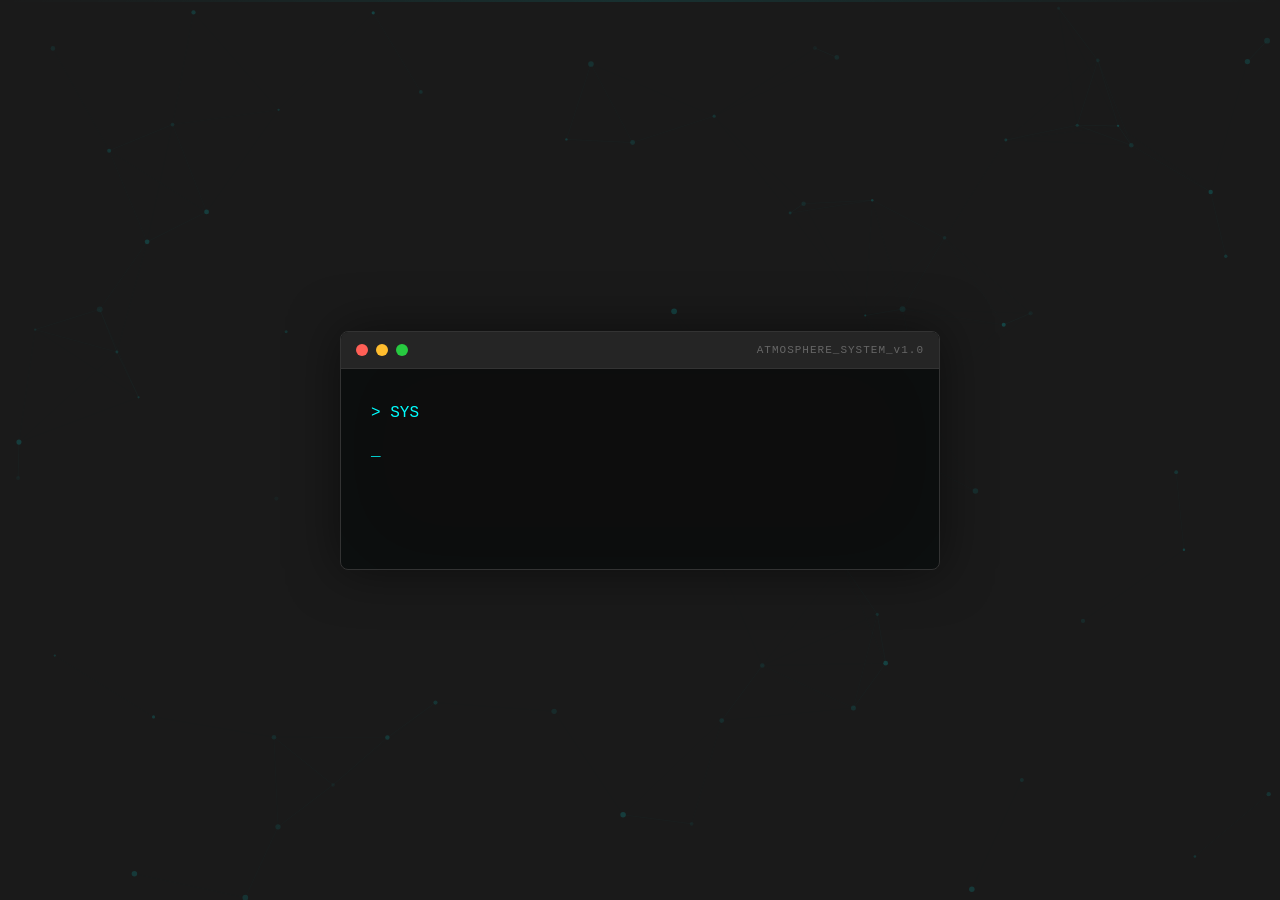
==== commit 69c4c457: "Add task system to each module with stage summaries - Add task definitions for all three modules (gl" ====
--- a/index.html
+++ b/index.html
@@ -520,6 +520,43 @@
         </div>
     </div>
 
+    <!-- 任務面板 -->
+    <div id="task-panel" class="task-panel hidden">
+        <div class="task-panel-header">
+            <span class="task-panel-icon">📋</span>
+            <span class="task-panel-title">階段任務</span>
+        </div>
+        <div id="task-list" class="task-list">
+            <!-- 任務項會動態生成 -->
+        </div>
+        <div class="task-progress">
+            <div class="task-progress-bar">
+                <div id="task-progress-fill" class="task-progress-fill" style="width: 0%"></div>
+            </div>
+            <span id="task-progress-text" class="task-progress-text">0/0</span>
+        </div>
+        <button id="next-stage-btn" class="next-stage-btn hidden">
+            <span class="btn-text">下一步 NEXT</span>
+            <span class="btn-arrow">→</span>
+        </button>
+    </div>
+
+    <!-- 階段總結彈窗 -->
+    <div id="summary-modal" class="summary-modal">
+        <div class="summary-content">
+            <div class="summary-header">
+                <span class="summary-icon">🎓</span>
+                <span id="summary-title" class="summary-title">階段總結</span>
+            </div>
+            <div id="summary-body" class="summary-body">
+                <!-- 總結內容會動態生成 -->
+            </div>
+            <button id="summary-continue-btn" class="summary-continue-btn">
+                <span class="btn-text">繼續 CONTINUE</span>
+            </button>
+        </div>
+    </div>
+
     <!-- 導航欄 (啟動後顯示) -->
     <nav id="main-nav" class="hidden">
         <div class="nav-brand">ATMOSPHERE ARCHITECT</div>
--- a/css/style.css
+++ b/css/style.css
@@ -319,3 +319,268 @@
     0% { top: -100%; }
     100% { top: 100%; }
 }
+
+/* ========================================
+   任務面板
+   ======================================== */
+.task-panel {
+    position: fixed;
+    bottom: 20px;
+    left: 20px;
+    width: 320px;
+    background: linear-gradient(135deg, rgba(20, 20, 30, 0.95) 0%, rgba(10, 10, 20, 0.95) 100%);
+    border: 1px solid var(--cyan-dim);
+    border-radius: 8px;
+    padding: 15px;
+    z-index: 900;
+    box-shadow: 0 4px 20px rgba(0, 0, 0, 0.5), 0 0 20px rgba(0, 255, 255, 0.1);
+    backdrop-filter: blur(10px);
+    transition: all 0.3s ease;
+}
+
+.task-panel.hidden {
+    display: none;
+}
+
+.task-panel-header {
+    display: flex;
+    align-items: center;
+    gap: 10px;
+    margin-bottom: 15px;
+    padding-bottom: 10px;
+    border-bottom: 1px solid var(--border-color);
+}
+
+.task-panel-icon {
+    font-size: 18px;
+}
+
+.task-panel-title {
+    font-family: var(--font-mono);
+    font-size: 14px;
+    color: var(--cyan);
+    text-transform: uppercase;
+    letter-spacing: 2px;
+}
+
+.task-list {
+    display: flex;
+    flex-direction: column;
+    gap: 10px;
+    margin-bottom: 15px;
+}
+
+.task-item {
+    display: flex;
+    align-items: flex-start;
+    gap: 10px;
+    padding: 10px;
+    background: rgba(0, 0, 0, 0.3);
+    border-radius: 4px;
+    border-left: 3px solid var(--text-dim);
+    transition: all 0.3s ease;
+}
+
+.task-item.completed {
+    border-left-color: var(--green);
+    background: rgba(51, 255, 136, 0.1);
+}
+
+.task-check {
+    width: 20px;
+    height: 20px;
+    border: 2px solid var(--text-dim);
+    border-radius: 4px;
+    display: flex;
+    align-items: center;
+    justify-content: center;
+    font-size: 12px;
+    color: transparent;
+    transition: all 0.3s ease;
+    flex-shrink: 0;
+}
+
+.task-item.completed .task-check {
+    border-color: var(--green);
+    background: var(--green);
+    color: #000;
+}
+
+.task-text {
+    font-family: var(--font-mono);
+    font-size: 12px;
+    color: var(--text-secondary);
+    line-height: 1.4;
+}
+
+.task-item.completed .task-text {
+    color: var(--green);
+    text-decoration: line-through;
+    text-decoration-color: rgba(51, 255, 136, 0.5);
+}
+
+.task-progress {
+    display: flex;
+    align-items: center;
+    gap: 10px;
+    margin-bottom: 15px;
+}
+
+.task-progress-bar {
+    flex: 1;
+    height: 6px;
+    background: var(--bg-tertiary);
+    border-radius: 3px;
+    overflow: hidden;
+}
+
+.task-progress-fill {
+    height: 100%;
+    background: linear-gradient(90deg, var(--cyan) 0%, var(--green) 100%);
+    border-radius: 3px;
+    transition: width 0.5s ease;
+}
+
+.task-progress-text {
+    font-family: var(--font-mono);
+    font-size: 12px;
+    color: var(--text-secondary);
+    min-width: 35px;
+    text-align: right;
+}
+
+.next-stage-btn {
+    width: 100%;
+    padding: 12px 20px;
+    background: linear-gradient(135deg, var(--cyan) 0%, #00cc99 100%);
+    border: none;
+    border-radius: 4px;
+    color: #000;
+    font-family: var(--font-mono);
+    font-size: 14px;
+    font-weight: bold;
+    cursor: pointer;
+    display: flex;
+    align-items: center;
+    justify-content: center;
+    gap: 10px;
+    transition: all 0.3s ease;
+    text-transform: uppercase;
+    letter-spacing: 2px;
+}
+
+.next-stage-btn:hover {
+    transform: translateY(-2px);
+    box-shadow: 0 4px 20px rgba(0, 255, 255, 0.4);
+}
+
+.next-stage-btn.hidden {
+    display: none;
+}
+
+.next-stage-btn .btn-arrow {
+    font-size: 18px;
+    transition: transform 0.3s ease;
+}
+
+.next-stage-btn:hover .btn-arrow {
+    transform: translateX(5px);
+}
+
+/* ========================================
+   階段總結彈窗
+   ======================================== */
+.summary-modal {
+    position: fixed;
+    top: 0;
+    left: 0;
+    width: 100%;
+    height: 100%;
+    background: rgba(0, 0, 0, 0.8);
+    display: flex;
+    align-items: center;
+    justify-content: center;
+    z-index: 2000;
+    opacity: 0;
+    visibility: hidden;
+    transition: all 0.4s ease;
+}
+
+.summary-modal.visible {
+    opacity: 1;
+    visibility: visible;
+}
+
+.summary-content {
+    width: 90%;
+    max-width: 500px;
+    background: linear-gradient(135deg, rgba(20, 20, 35, 0.98) 0%, rgba(10, 10, 25, 0.98) 100%);
+    border: 2px solid var(--cyan);
+    border-radius: 12px;
+    padding: 30px;
+    box-shadow: 0 0 40px rgba(0, 255, 255, 0.3), 0 10px 40px rgba(0, 0, 0, 0.5);
+    transform: scale(0.9) translateY(20px);
+    transition: all 0.4s ease;
+}
+
+.summary-modal.visible .summary-content {
+    transform: scale(1) translateY(0);
+}
+
+.summary-header {
+    display: flex;
+    align-items: center;
+    gap: 15px;
+    margin-bottom: 25px;
+    padding-bottom: 15px;
+    border-bottom: 1px solid var(--border-color);
+}
+
+.summary-icon {
+    font-size: 32px;
+}
+
+.summary-title {
+    font-family: var(--font-mono);
+    font-size: 20px;
+    color: var(--cyan);
+    text-transform: uppercase;
+    letter-spacing: 3px;
+    text-shadow: var(--glow-cyan);
+}
+
+.summary-body {
+    margin-bottom: 25px;
+    line-height: 1.8;
+}
+
+.summary-body p {
+    margin-bottom: 15px;
+    font-size: 14px;
+    color: var(--text-secondary);
+}
+
+.summary-body strong {
+    color: var(--yellow);
+}
+
+.summary-continue-btn {
+    width: 100%;
+    padding: 15px 30px;
+    background: linear-gradient(135deg, var(--cyan) 0%, #00cc99 100%);
+    border: none;
+    border-radius: 6px;
+    color: #000;
+    font-family: var(--font-mono);
+    font-size: 16px;
+    font-weight: bold;
+    cursor: pointer;
+    transition: all 0.3s ease;
+    text-transform: uppercase;
+    letter-spacing: 3px;
+}
+
+.summary-continue-btn:hover {
+    transform: translateY(-2px);
+    box-shadow: 0 6px 25px rgba(0, 255, 255, 0.5);
+}
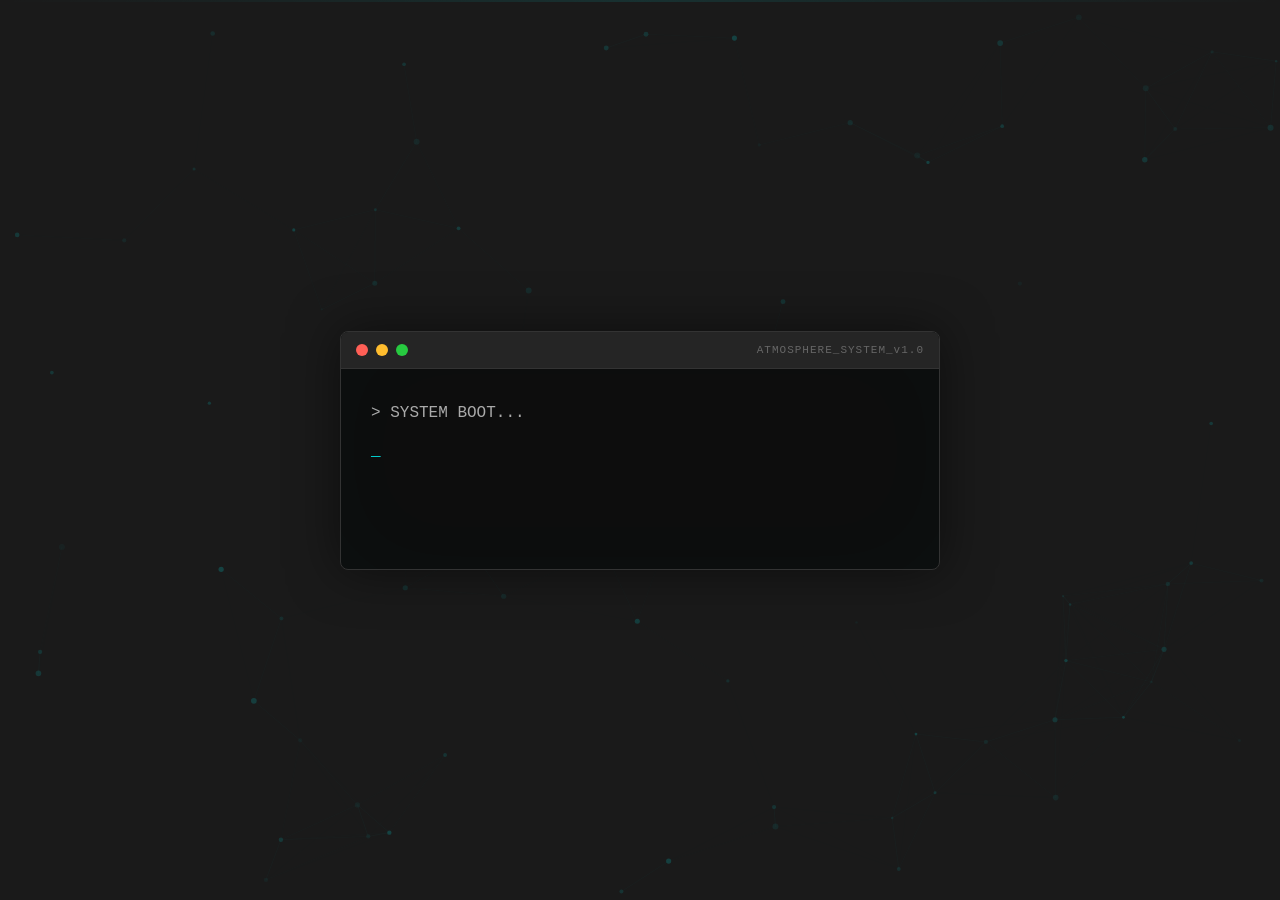
==== commit 8d902d4d: "Add collapsible task panel feature with toggle button Co-authored-by: gyxcc <135604027+gyxcc@users.n" ====
--- a/index.html
+++ b/index.html
@@ -525,6 +525,9 @@
         <div class="task-panel-header">
             <span class="task-panel-icon">📋</span>
             <span class="task-panel-title">階段任務</span>
+            <button id="task-panel-toggle" class="task-panel-toggle" title="收起任務面板">
+                <span class="toggle-arrow">▼</span>
+            </button>
         </div>
         <div id="task-list" class="task-list">
             <!-- 任務項會動態生成 -->
@@ -540,6 +543,12 @@
             <span class="btn-arrow">→</span>
         </button>
     </div>
+
+    <!-- 任務面板展開按鈕 (當面板收起時顯示) -->
+    <button id="task-panel-expand" class="task-panel-expand hidden" title="展開任務面板">
+        <span class="expand-arrow">▲</span>
+        <span class="expand-label">📋 任務</span>
+    </button>
 
     <!-- 階段總結彈窗 -->
     <div id="summary-modal" class="summary-modal">
--- a/css/style.css
+++ b/css/style.css
@@ -361,6 +361,92 @@
     color: var(--cyan);
     text-transform: uppercase;
     letter-spacing: 2px;
+    flex: 1;
+}
+
+/* 任務面板收起按鈕 */
+.task-panel-toggle {
+    background: transparent;
+    border: 1px solid var(--border-color);
+    border-radius: 4px;
+    width: 28px;
+    height: 28px;
+    display: flex;
+    align-items: center;
+    justify-content: center;
+    cursor: pointer;
+    transition: all 0.3s ease;
+}
+
+.task-panel-toggle:hover {
+    border-color: var(--cyan);
+    background: rgba(0, 255, 255, 0.1);
+}
+
+.task-panel-toggle .toggle-arrow {
+    color: var(--text-secondary);
+    font-size: 12px;
+    transition: transform 0.3s ease, color 0.3s ease;
+}
+
+.task-panel-toggle:hover .toggle-arrow {
+    color: var(--cyan);
+}
+
+/* 任務面板收起狀態 */
+.task-panel.collapsed {
+    /* 40px accounts for bottom positioning (20px) + extra buffer to fully hide panel */
+    transform: translateY(calc(100% + 40px));
+    opacity: 0;
+    pointer-events: none;
+}
+
+/* 任務面板展開按鈕 (當面板收起時顯示) */
+.task-panel-expand {
+    position: fixed;
+    bottom: 20px;
+    left: 20px;
+    background: linear-gradient(135deg, rgba(20, 20, 30, 0.95) 0%, rgba(10, 10, 20, 0.95) 100%);
+    border: 1px solid var(--cyan-dim);
+    border-radius: 8px;
+    padding: 10px 15px;
+    display: flex;
+    align-items: center;
+    gap: 8px;
+    cursor: pointer;
+    z-index: 899;
+    box-shadow: 0 4px 20px rgba(0, 0, 0, 0.5), 0 0 15px rgba(0, 255, 255, 0.1);
+    backdrop-filter: blur(10px);
+    transition: all 0.3s ease;
+}
+
+.task-panel-expand:hover {
+    border-color: var(--cyan);
+    transform: translateY(-3px);
+    box-shadow: 0 6px 25px rgba(0, 0, 0, 0.6), 0 0 20px rgba(0, 255, 255, 0.2);
+}
+
+.task-panel-expand.hidden {
+    display: none;
+}
+
+.task-panel-expand .expand-arrow {
+    color: var(--cyan);
+    font-size: 12px;
+    animation: expand-bounce 1.5s infinite ease-in-out;
+}
+
+@keyframes expand-bounce {
+    0%, 100% { transform: translateY(0); }
+    50% { transform: translateY(-3px); }
+}
+
+.task-panel-expand .expand-label {
+    font-family: var(--font-mono);
+    font-size: 12px;
+    color: var(--text-secondary);
+    text-transform: uppercase;
+    letter-spacing: 1px;
 }
 
 .task-list {
